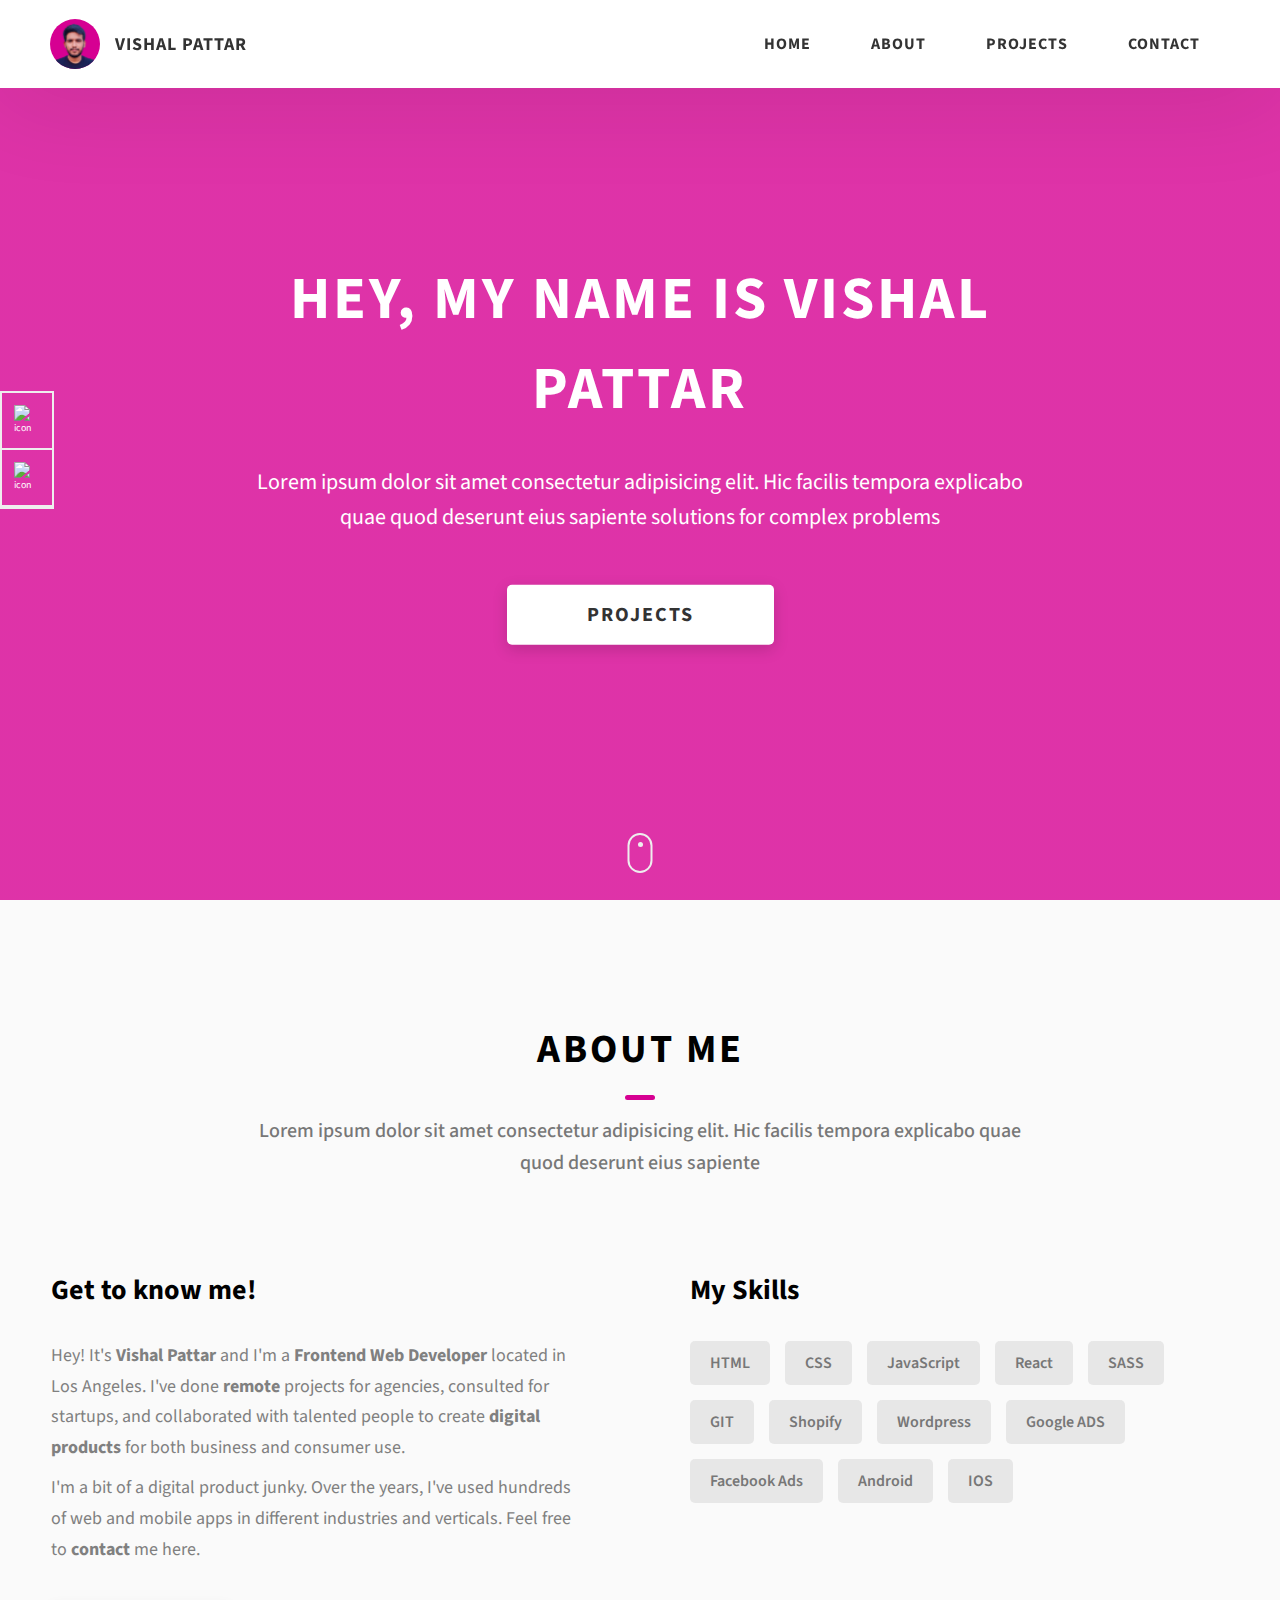
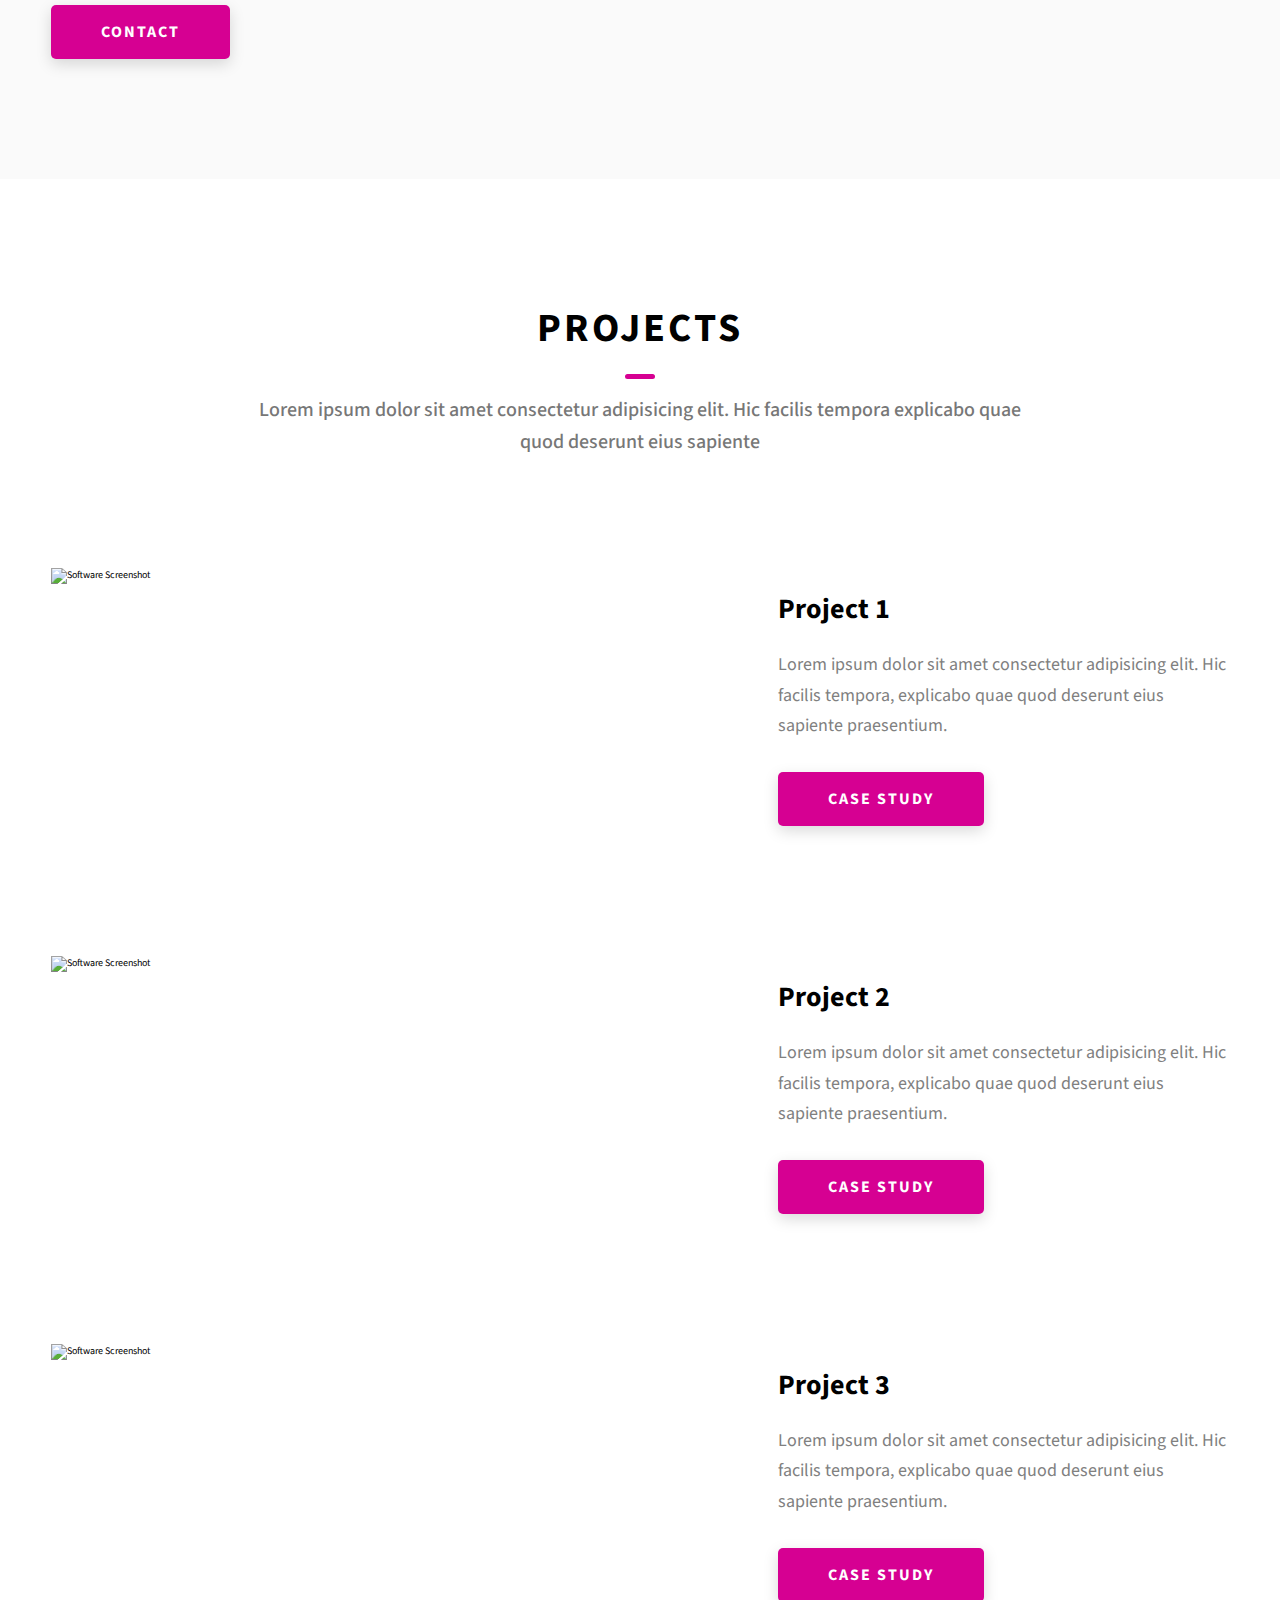
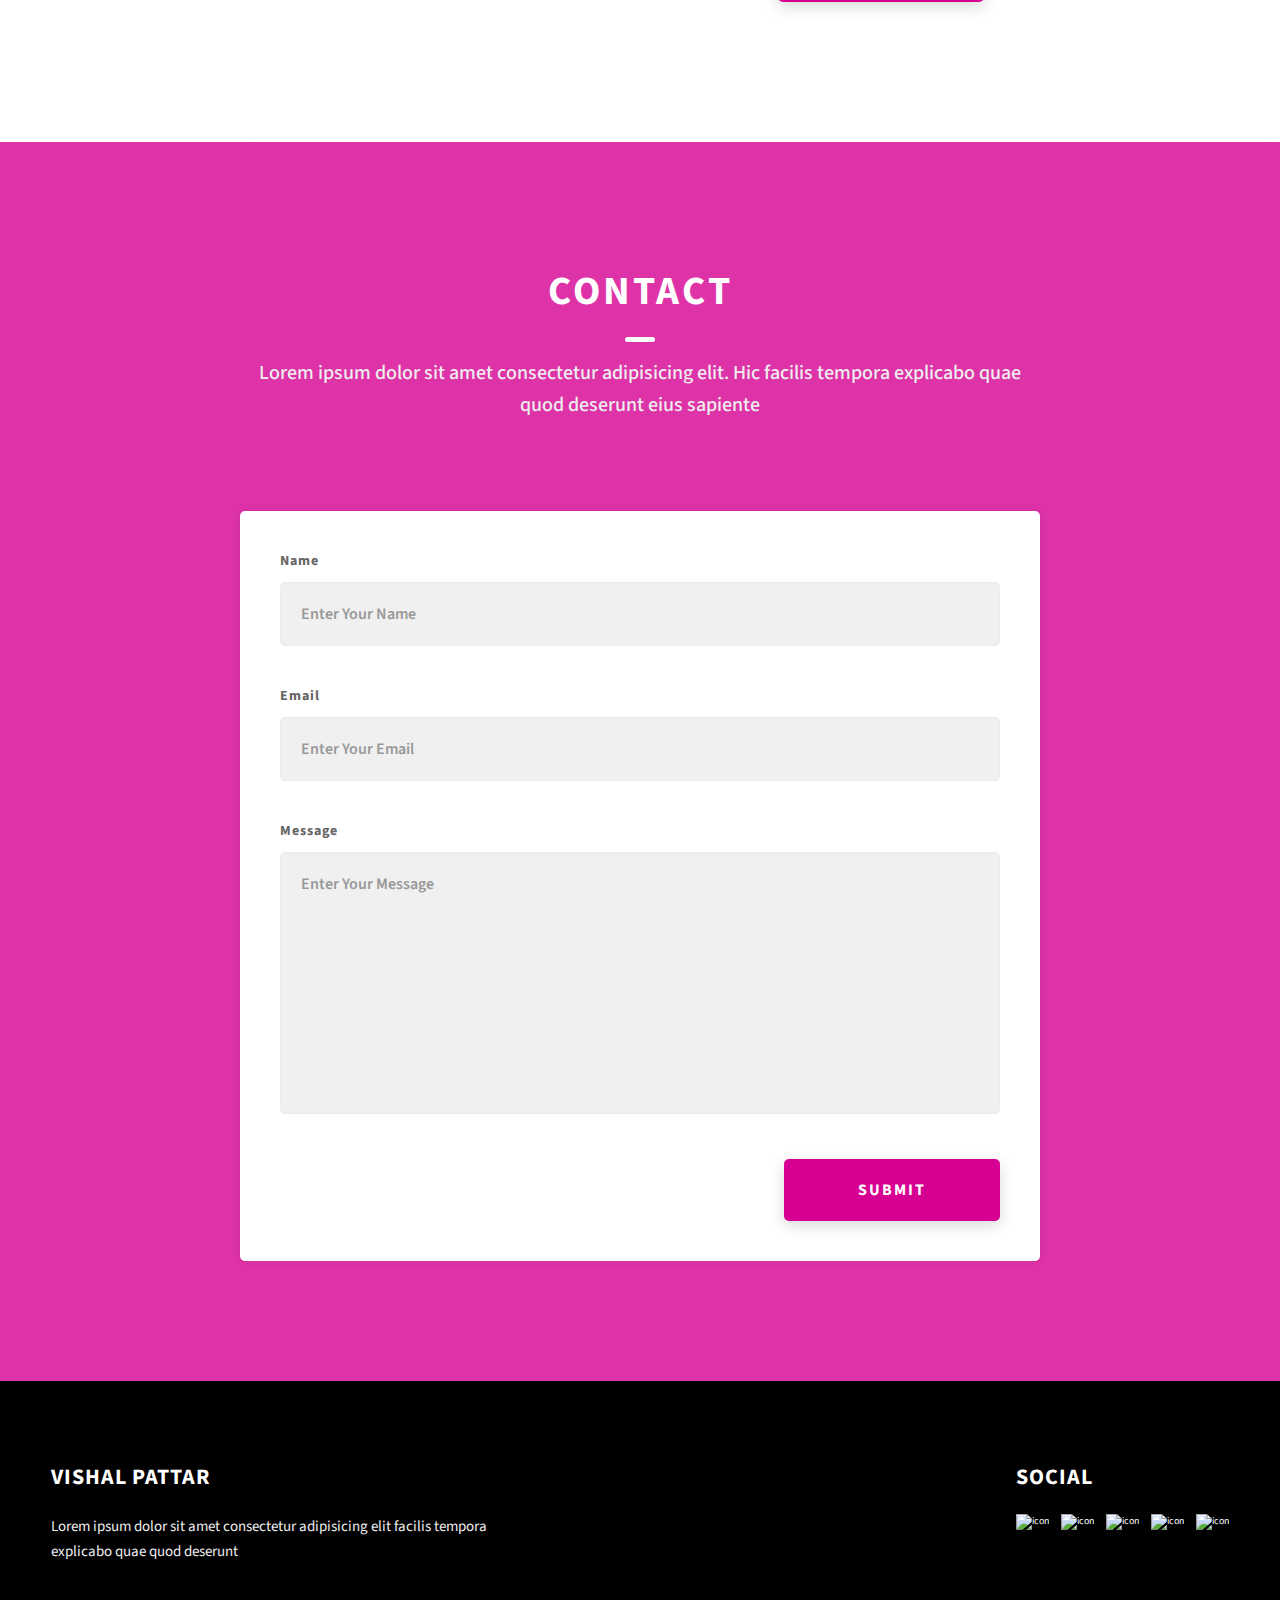
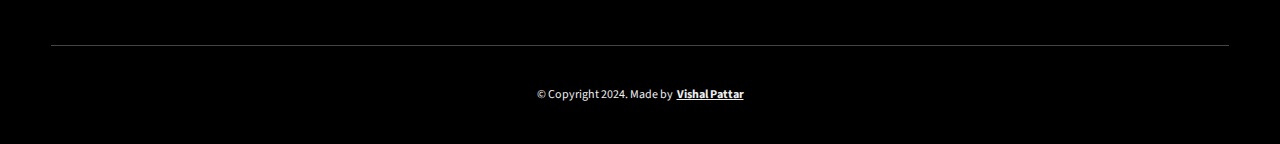
==== index.html @ f9fd7194 "Updated index.html" ====
<!DOCTYPE html>
<html lang="en">
  <head>
    <meta charset="UTF-8" />
    <meta name="viewport" content="width=device-width, initial-scale=1.0" />
    <meta http-equiv="X-UA-Compatible" content="ie=edge" />
    <title>Dopefolio</title>
    <meta name="description" content="Portfolio Template for Developer" />

    <link rel="stylesheet" href="css/style.css" />

    <link rel="preconnect" href="https://fonts.googleapis.com" />
    <link rel="preconnect" href="https://fonts.gstatic.com" crossorigin />
    <link
      href="https://fonts.googleapis.com/css2?family=Source+Sans+Pro:wght@400;600;700;900&display=swap"
      rel="stylesheet"
    />
  </head>
  <body>
    <header class="header">
      <div class="header__content">
        <div class="header__logo-container">
          <div class="header__logo-img-cont">
            <img
              src="./assets/png/vishal-pattar.png"
              alt="Vishal Pattar Logo Image"
              class="header__logo-img"
            />
          </div>
          <span class="header__logo-sub">Vishal Pattar</span>
        </div>
        <div class="header__main">
          <ul class="header__links">
            <li class="header__link-wrapper">
              <a href="./index.html" class="header__link"> Home </a>
            </li>
            <li class="header__link-wrapper">
              <a href="./index.html#about" class="header__link">About </a>
            </li>
            <li class="header__link-wrapper">
              <a href="./index.html#projects" class="header__link">
                Projects
              </a>
            </li>
            <li class="header__link-wrapper">
              <a href="./index.html#contact" class="header__link"> Contact </a>
            </li>
          </ul>
          <div class="header__main-ham-menu-cont">
            <img
              src="./assets/svg/ham-menu.svg"
              alt="hamburger menu"
              class="header__main-ham-menu"
            />
            <img
              src="./assets/svg/ham-menu-close.svg"
              alt="hamburger menu close"
              class="header__main-ham-menu-close d-none"
            />
          </div>
        </div>
      </div>
      <div class="header__sm-menu">
        <div class="header__sm-menu-content">
          <ul class="header__sm-menu-links">
            <li class="header__sm-menu-link">
              <a href="./index.html"> Home </a>
            </li>

            <li class="header__sm-menu-link">
              <a href="./index.html#about"> About </a>
            </li>

            <li class="header__sm-menu-link">
              <a href="./index.html#projects"> Projects </a>
            </li>

            <li class="header__sm-menu-link">
              <a href="./index.html#contact"> Contact </a>
            </li>
          </ul>
        </div>
      </div>
    </header>
    <section class="home-hero">
      <div class="home-hero__content">
        <h1 class="heading-primary">Hey, My name is Vishal Pattar</h1>
        <div class="home-hero__info">
          <p class="text-primary">
            Lorem ipsum dolor sit amet consectetur adipisicing elit. Hic facilis
            tempora explicabo quae quod deserunt eius sapiente solutions for
            complex problems
          </p>
        </div>
        <div class="home-hero__cta">
          <a href="./#projects" class="btn btn--bg">Projects</a>
        </div>
      </div>
      <div class="home-hero__socials">
        <div class="home-hero__social">
          <a href="https://www.linkedin.com/in/vishal-pattar-1403801a1/" class="home-hero__social-icon-link">
            <img
              src="./assets/png/linkedin-ico.png"
              alt="icon"
              class="home-hero__social-icon"
            />
          </a>
        </div>
        <div class="home-hero__social">
          <a href="https://github.com/Vishal-Pattar" class="home-hero__social-icon-link">
            <img
              src="./assets/png/github-ico.png"
              alt="icon"
              class="home-hero__social-icon"
            />
          </a>
        </div>
      </div>
      <div class="home-hero__mouse-scroll-cont">
        <div class="mouse"></div>
      </div>
    </section>
    <section id="about" class="about sec-pad">
      <div class="main-container">
        <h2 class="heading heading-sec heading-sec__mb-med">
          <span class="heading-sec__main">About Me</span>
          <span class="heading-sec__sub">
            Lorem ipsum dolor sit amet consectetur adipisicing elit. Hic facilis
            tempora explicabo quae quod deserunt eius sapiente
          </span>
        </h2>
        <div class="about__content">
          <div class="about__content-main">
            <h3 class="about__content-title">Get to know me!</h3>
            <div class="about__content-details">
              <p class="about__content-details-para">
                Hey! It's
                <strong>Vishal Pattar</strong>
                and I'm a <strong> Frontend Web Developer </strong> located in
                Los Angeles. I've done
                <strong> remote </strong>
                projects for agencies, consulted for startups, and collaborated
                with talented people to create
                <strong>digital products </strong>
                for both business and consumer use.
              </p>
              <p class="about__content-details-para">
                I'm a bit of a digital product junky. Over the years, I've used
                hundreds of web and mobile apps in different industries and
                verticals. Feel free to
                <strong>contact</strong> me here.
              </p>
            </div>
            <a href="./#contact" class="btn btn--med btn--theme dynamicBgClr"
              >Contact</a
            >
          </div>
          <div class="about__content-skills">
            <h3 class="about__content-title">My Skills</h3>
            <div class="skills">
              <div class="skills__skill">HTML</div>
              <div class="skills__skill">CSS</div>
              <div class="skills__skill">JavaScript</div>
              <div class="skills__skill">React</div>
              <div class="skills__skill">SASS</div>
              <div class="skills__skill">GIT</div>
              <div class="skills__skill">Shopify</div>
              <div class="skills__skill">Wordpress</div>
              <div class="skills__skill">Google ADS</div>
              <div class="skills__skill">Facebook Ads</div>
              <div class="skills__skill">Android</div>
              <div class="skills__skill">IOS</div>
            </div>
          </div>
        </div>
      </div>
    </section>
    <section id="projects" class="projects sec-pad">
      <div class="main-container">
        <h2 class="heading heading-sec heading-sec__mb-bg">
          <span class="heading-sec__main">Projects</span>
          <span class="heading-sec__sub">
            Lorem ipsum dolor sit amet consectetur adipisicing elit. Hic facilis
            tempora explicabo quae quod deserunt eius sapiente
          </span>
        </h2>

        <div class="projects__content">
          <div class="projects__row">
            <div class="projects__row-img-cont">
              <img
                src="./assets/jpeg/project-mockup-example.jpeg"
                alt="Software Screenshot"
                class="projects__row-img"
                loading="lazy"
              />
            </div>
            <div class="projects__row-content">
              <h3 class="projects__row-content-title">Project 1</h3>
              <p class="projects__row-content-desc">
                Lorem ipsum dolor sit amet consectetur adipisicing elit. Hic
                facilis tempora, explicabo quae quod deserunt eius sapiente
                praesentium.
              </p>
              <a
                href="./project-1.html"
                class="btn btn--med btn--theme dynamicBgClr"
                target="_blank"
                >Case Study</a
              >
            </div>
          </div>
          <div class="projects__row">
            <div class="projects__row-img-cont">
              <img
                src="./assets/jpeg/project-mockup-example.jpeg"
                alt="Software Screenshot"
                class="projects__row-img"
                loading="lazy"
              />
            </div>
            <div class="projects__row-content">
              <h3 class="projects__row-content-title">Project 2</h3>
              <p class="projects__row-content-desc">
                Lorem ipsum dolor sit amet consectetur adipisicing elit. Hic
                facilis tempora, explicabo quae quod deserunt eius sapiente
                praesentium.
              </p>
              <a
                href="./project-2.html"
                class="btn btn--med btn--theme dynamicBgClr"
                target="_blank"
                >Case Study</a
              >
            </div>
          </div>
          <div class="projects__row">
            <div class="projects__row-img-cont">
              <img
                src="./assets/jpeg/project-mockup-example.jpeg"
                alt="Software Screenshot"
                class="projects__row-img"
                loading="lazy"
              />
            </div>
            <div class="projects__row-content">
              <h3 class="projects__row-content-title">Project 3</h3>
              <p class="projects__row-content-desc">
                Lorem ipsum dolor sit amet consectetur adipisicing elit. Hic
                facilis tempora, explicabo quae quod deserunt eius sapiente
                praesentium.
              </p>
              <a
                href="./project-3.html"
                class="btn btn--med btn--theme dynamicBgClr"
                target="_blank"
                >Case Study</a
              >
            </div>
          </div>
        </div>
      </div>
    </section>
    <section id="contact" class="contact sec-pad dynamicBg">
      <div class="main-container">
        <h2 class="heading heading-sec heading-sec__mb-med">
          <span class="heading-sec__main heading-sec__main--lt">Contact</span>
          <span class="heading-sec__sub heading-sec__sub--lt">
            Lorem ipsum dolor sit amet consectetur adipisicing elit. Hic facilis
            tempora explicabo quae quod deserunt eius sapiente
          </span>
        </h2>
        <div class="contact__form-container">
          <form action="#" class="contact__form">
            <div class="contact__form-field">
              <label class="contact__form-label" for="name">Name</label>
              <input
                required
                placeholder="Enter Your Name"
                type="text"
                class="contact__form-input"
                name="name"
                id="name"
              />
            </div>
            <div class="contact__form-field">
              <label class="contact__form-label" for="email">Email</label>
              <input
                required
                placeholder="Enter Your Email"
                type="text"
                class="contact__form-input"
                name="email"
                id="email"
              />
            </div>
            <div class="contact__form-field">
              <label class="contact__form-label" for="message">Message</label>
              <textarea
                required
                cols="30"
                rows="10"
                class="contact__form-input"
                placeholder="Enter Your Message"
                name="message"
                id="message"
              ></textarea>
            </div>
            <button type="submit" class="btn btn--theme contact__btn">
              Submit
            </button>
          </form>
        </div>
      </div>
    </section>
    <footer class="main-footer">
      <div class="main-container">
        <div class="main-footer__upper">
          <div class="main-footer__row main-footer__row-1">
            <h2 class="heading heading-sm main-footer__heading-sm">
              <span>Social</span>
            </h2>
            <div class="main-footer__social-cont">
              <a target="_blank" rel="noreferrer" href="#">
                <img
                  class="main-footer__icon"
                  src="./assets/png/linkedin-ico.png"
                  alt="icon"
                />
              </a>
              <a target="_blank" rel="noreferrer" href="#">
                <img
                  class="main-footer__icon"
                  src="./assets/png/github-ico.png"
                  alt="icon"
                />
              </a>
              <a target="_blank" rel="noreferrer" href="#">
                <img
                  class="main-footer__icon"
                  src="./assets/png/twitter-ico.png"
                  alt="icon"
                />
              </a>
              <a target="_blank" rel="noreferrer" href="#">
                <img
                  class="main-footer__icon"
                  src="./assets/png/yt-ico.png"
                  alt="icon"
                />
              </a>
              <a target="_blank" rel="noreferrer" href="#">
                <img
                  class="main-footer__icon main-footer__icon--mr-none"
                  src="./assets/png/insta-ico.png"
                  alt="icon"
                />
              </a>
            </div>
          </div>
          <div class="main-footer__row main-footer__row-2">
            <h4 class="heading heading-sm text-lt">Vishal Pattar</h4>
            <p class="main-footer__short-desc">
              Lorem ipsum dolor sit amet consectetur adipisicing elit facilis
              tempora explicabo quae quod deserunt
            </p>
          </div>
        </div>

        <!-- If you give me some credit or shoutout here by linking to my website, then it will be a big thing for me and will help me a lot :) -->
        <div class="main-footer__lower">
          &copy; Copyright 2024. Made by
          <a href="#"
            >Vishal Pattar</a
          >
        </div>
      </div>
    </footer>

    <script src="./index.js"></script>
  </body>
</html>
---- css/style.css ----
/*
0 - 600px:      Phone
600 - 900px:    Tablet portrait
900 - 1200px:   Tablet landscape
[1200 - 1800] is where our normal styles apply
1800px + :      Big desktop
$breakpoint arguement choices:
- phone
- tab-port
- tab-land
- big-desktop

Inside media queries 1em is always 16px i.e 1em = 16px at every screen size only inside media queries
*/
*,
*::after,
*::before {
  margin: 0;
  padding: 0;
  box-sizing: inherit;
  font-family: inherit; }

html {
  font-size: 62.5%;
  scroll-behavior: smooth; }
  @media only screen and (max-width: 75em) {
    html {
      font-size: 59%; } }
  @media only screen and (max-width: 56.25em) {
    html {
      font-size: 56%; } }
  @media only screen and (min-width: 112.5em) {
    html {
      font-size: 65%; } }

body {
  box-sizing: border-box;
  position: relative;
  line-height: 1.5;
  font-family: sans-serif;
  overflow-x: hidden;
  overflow-y: scroll;
  font-family: 'Source Sans Pro', sans-serif; }

a {
  text-decoration: none;
  color: inherit; }

li {
  list-style: none; }

input:focus,
button:focus,
a:focus,
textarea:focus {
  outline: none; }

button {
  border: none;
  cursor: pointer; }

textarea {
  resize: none; }

.heading-primary {
  font-size: 6rem;
  text-transform: uppercase;
  letter-spacing: 3px;
  text-align: center; }
  @media only screen and (max-width: 37.5em) {
    .heading-primary {
      font-size: 4.5rem; } }

.heading-sec__mb-bg {
  margin-bottom: 11rem; }
  @media only screen and (max-width: 56.25em) {
    .heading-sec__mb-bg {
      margin-bottom: 8rem; } }

.heading-sec__mb-med {
  margin-bottom: 9rem; }
  @media only screen and (max-width: 56.25em) {
    .heading-sec__mb-med {
      margin-bottom: 8rem; } }

.heading-sec__main {
  display: block;
  font-size: 4rem;
  text-transform: uppercase;
  letter-spacing: 1px;
  letter-spacing: 3px;
  text-align: center;
  margin-bottom: 3.5rem;
  position: relative; }
  .heading-sec__main--lt {
    color: #fff; }
    .heading-sec__main--lt::after {
      content: '';
      background: #fff !important; }
  .heading-sec__main::after {
    content: '';
    position: absolute;
    top: calc(100% + 1.5rem);
    height: 5px;
    width: 3rem;
    background: #D60092;
    left: 50%;
    transform: translateX(-50%);
    border-radius: 5px; }
    @media only screen and (max-width: 37.5em) {
      .heading-sec__main::after {
        top: calc(100% + 1.2rem); } }

.heading-sec__sub {
  display: block;
  text-align: center;
  color: #777;
  font-size: 2rem;
  font-weight: 500;
  max-width: 80rem;
  margin: auto;
  line-height: 1.6; }
  @media only screen and (max-width: 37.5em) {
    .heading-sec__sub {
      font-size: 1.8rem; } }
  .heading-sec__sub--lt {
    color: #eee; }

.heading-sm {
  font-size: 2.2rem;
  text-transform: uppercase;
  letter-spacing: 1px; }

.main-container {
  max-width: 120rem;
  margin: auto;
  width: 92%; }

.btn {
  background: #fff;
  color: #333;
  text-transform: uppercase;
  letter-spacing: 2px;
  display: inline-block;
  font-weight: 700;
  border-radius: 5px;
  box-shadow: 0 5px 15px 0 rgba(0, 0, 0, 0.15);
  transition: transform .3s; }
  .btn:hover {
    transform: translateY(-3px); }
  .btn--bg {
    padding: 1.5rem 8rem;
    font-size: 2rem; }
  .btn--med {
    padding: 1.5rem 5rem;
    font-size: 1.6rem; }
  .btn--theme {
    background: #D60092;
    color: #fff; }
  .btn--theme-inv {
    color: #D60092;
    background: #fff;
    border: 2px solid #D60092;
    box-shadow: none;
    padding: calc(1.5rem - 2px) calc(5rem - 2px); }

.sec-pad {
  padding: 12rem 0; }
  @media only screen and (max-width: 56.25em) {
    .sec-pad {
      padding: 8rem 0; } }

.text-primary {
  color: #fff;
  font-size: 2.2rem;
  text-align: center;
  width: 100%;
  line-height: 1.6; }
  @media only screen and (max-width: 37.5em) {
    .text-primary {
      font-size: 2rem; } }

.d-none {
  display: none; }

.home-hero {
  color: #fff;
  background: linear-gradient(to right, #D60092cc, #D60092cc), url(../../assets/svg/common-bg.svg);
  background-position: center;
  height: 100vh;
  min-height: 80rem;
  max-height: 120rem;
  position: relative; }
  @media only screen and (max-width: 37.5em) {
    .home-hero {
      height: unset;
      min-height: unset; } }
  .home-hero__socials {
    position: absolute;
    top: 50%;
    border: 2px solid #eee;
    border-left: 2px solid #eee;
    transform: translateY(-50%); }
    @media only screen and (max-width: 56.25em) {
      .home-hero__socials {
        display: none; } }
  .home-hero__mouse-scroll-cont {
    position: absolute;
    bottom: 3%;
    left: 50%;
    transform: translateX(-50%); }
    @media only screen and (max-width: 37.5em) {
      .home-hero__mouse-scroll-cont {
        display: none; } }
  .home-hero__social {
    width: 5rem; }
  .home-hero__social-icon-link {
    width: 100%;
    display: block;
    padding: 1.2rem;
    border-bottom: 2px solid #eee;
    transition: background .3s; }
    .home-hero__social-icon-link:hover {
      background: rgba(255, 255, 255, 0.1); }
    .home-hero__social-icon-link--bd-none {
      border-bottom: 0; }
  .home-hero__social-icon {
    width: 100%; }
  .home-hero__content {
    position: absolute;
    top: 50%;
    left: 50%;
    transform: translate(-50%, -50%);
    max-width: 90rem;
    width: 92%; }
    @media only screen and (max-width: 37.5em) {
      .home-hero__content {
        padding: 19rem 0 13rem 0;
        margin: auto;
        position: static;
        transform: translate(0, 0); } }
  .home-hero__info {
    margin: 3rem auto 0 auto;
    max-width: 80rem; }
  .home-hero__cta {
    margin-top: 5rem;
    text-align: center; }

.about {
  background: #fafafa; }
  .about__content {
    display: grid;
    grid-template-columns: 1fr 1fr;
    grid-gap: 10rem; }
    @media only screen and (max-width: 56.25em) {
      .about__content {
        grid-template-columns: 1fr;
        grid-gap: 8rem; } }
    .about__content-title {
      font-weight: 700;
      font-size: 2.8rem;
      margin-bottom: 3rem; }
      @media only screen and (max-width: 37.5em) {
        .about__content-title {
          font-size: 2.4rem; } }
    .about__content-details-para {
      font-size: 1.8rem;
      color: grey;
      max-width: 60rem;
      line-height: 1.7;
      margin-bottom: 1rem; }
      .about__content-details-para--hl {
        font-weight: 700;
        margin: 0 3px; }
      .about__content-details-para:last-child {
        margin-bottom: 4rem; }

.projects__row {
  display: grid;
  grid-template-columns: 1.5fr 1fr;
  grid-gap: 5rem;
  margin-bottom: 11rem; }
  @media only screen and (max-width: 56.25em) {
    .projects__row {
      grid-template-columns: 1fr;
      grid-gap: 2rem;
      margin-bottom: 8rem; } }
  @media only screen and (max-width: 56.25em) {
    .projects__row {
      text-align: center; } }
  .projects__row:last-child {
    margin-bottom: 0; }
  .projects__row-img-cont {
    overflow: hidden; }
  .projects__row-img {
    width: 100%;
    display: block;
    object-fit: cover; }
  .projects__row-content {
    padding: 2rem 0;
    display: flex;
    justify-content: center;
    flex-direction: column;
    align-items: flex-start; }
    @media only screen and (max-width: 56.25em) {
      .projects__row-content {
        align-items: center; } }
    .projects__row-content-title {
      font-weight: 700;
      font-size: 2.8rem;
      margin-bottom: 2rem; }
      @media only screen and (max-width: 37.5em) {
        .projects__row-content-title {
          font-size: 2.4rem; } }
    .projects__row-content-desc {
      font-size: 1.8rem;
      color: grey;
      max-width: 60rem;
      line-height: 1.7;
      margin-bottom: 3rem; }
      @media only screen and (max-width: 37.5em) {
        .projects__row-content-desc {
          font-size: 1.7rem; } }

.contact {
  background: linear-gradient(to right, #D60092cc, #D60092cc), url(../../assets/svg/common-bg.svg);
  background-size: cover;
  background-position: center; }
  .contact__form-container {
    box-shadow: 0 0 10px rgba(0, 0, 0, 0.1);
    background: white;
    padding: 4rem;
    margin-top: 6rem;
    max-width: 80rem;
    text-align: right;
    width: 95%;
    border-radius: 5px;
    margin: 5rem auto 0 auto; }
    @media only screen and (max-width: 37.5em) {
      .contact__form-container {
        padding: 3rem; } }
  .contact__form-field {
    margin-bottom: 4rem; }
    @media only screen and (max-width: 37.5em) {
      .contact__form-field {
        margin-bottom: 3rem; } }
  .contact__form-label {
    color: #666;
    font-size: 1.4rem;
    letter-spacing: 1px;
    font-weight: 700;
    margin-bottom: 1rem;
    display: block;
    text-align: left; }
  .contact__form-input {
    color: #333;
    padding: 2rem;
    width: 100%;
    border: 1px solid #ebebeb;
    font-size: 1.6rem;
    letter-spacing: 0px;
    background: #f0f0f0;
    border-radius: 5px;
    font-weight: 600;
    /* Code for Modern Browsers */
    /* Code for WebKit, Blink, Edge */
    /* Code for Internet Explorer 10-11 */
    /* Code for Microsoft Edge */
    /* Code for Mozilla Firefox 4 to 18 */
    /* Code for Mozilla Firefox 19+ */ }
    .contact__form-input::placeholder {
      color: #999;
      font-weight: 600;
      font-size: 1.6rem; }
    .contact__form-input::-webkit-input-placeholder {
      color: #999;
      font-weight: 600;
      font-size: 1.6rem; }
    .contact__form-input:-ms-input-placeholder {
      color: #999;
      font-weight: 600;
      font-size: 1.6rem; }
    .contact__form-input::-ms-input-placeholder {
      color: #999;
      font-weight: 600;
      font-size: 1.6rem; }
    .contact__form-input:-moz-placeholder {
      opacity: 1;
      color: #999;
      font-weight: 600;
      font-size: 1.6rem; }
    .contact__form-input::-moz-placeholder {
      opacity: 1;
      color: #999;
      font-weight: 600;
      font-size: 1.6rem; }
  .contact__btn {
    width: 30%;
    padding: 2rem 4rem;
    font-size: 1.6rem; }
    @media only screen and (max-width: 37.5em) {
      .contact__btn {
        width: 100%; } }

.project-cs-hero {
  color: #fff;
  background: linear-gradient(to right, #D60092cc, #D60092cc), url(../../assets/svg/common-bg.svg);
  background-size: cover;
  background-position: center;
  position: relative; }
  @media only screen and (max-width: 37.5em) {
    .project-cs-hero {
      height: unset;
      min-height: unset; } }
  .project-cs-hero__content {
    padding: 25rem 0 17rem 0;
    max-width: 90rem;
    width: 92%;
    margin: auto; }
    @media only screen and (max-width: 37.5em) {
      .project-cs-hero__content {
        padding: 19rem 0 13rem 0;
        margin: auto;
        position: static;
        transform: translate(0, 0); } }
  .project-cs-hero__info {
    margin: 3rem auto 0 auto;
    max-width: 80rem; }
  .project-cs-hero__cta {
    margin-top: 5rem;
    text-align: center; }

.project-details__content {
  padding: 8rem 0;
  max-width: 90rem;
  margin: auto; }
  .project-details__content-title {
    font-weight: 700;
    font-size: 2.8rem;
    margin-bottom: 3rem; }
    @media only screen and (max-width: 37.5em) {
      .project-details__content-title {
        font-size: 2.4rem; } }

.project-details__showcase-img-cont {
  width: 100%;
  margin-bottom: 6rem; }

.project-details__showcase-img {
  width: 100%; }

.project-details__content-main {
  width: 100%;
  max-width: 70rem;
  margin: auto; }

.project-details__desc {
  margin: 0 0 7rem 0; }
  .project-details__desc-para {
    font-size: 1.8rem;
    line-height: 1.7;
    color: grey;
    margin-bottom: 2rem; }

.project-details__tools-used {
  margin: 0 0 7rem 0; }
  .project-details__tools-used-list {
    display: flex;
    flex-wrap: wrap; }
  .project-details__tools-used-item {
    padding: 1rem 2rem;
    margin-bottom: 1.5rem;
    margin-right: 1.5rem;
    font-size: 1.6rem;
    background: rgba(153, 153, 153, 0.2);
    border-radius: 5px;
    font-weight: 600;
    color: #777; }

.project-details__links {
  margin: 0 0; }
  .project-details__links-btn {
    margin-right: 2rem; }
    @media only screen and (max-width: 37.5em) {
      .project-details__links-btn {
        margin-right: 0;
        width: 70%;
        margin-bottom: 2rem;
        text-align: center; } }
    .project-details__links-btn:last-child {
      margin: 0; }
      @media only screen and (max-width: 37.5em) {
        .project-details__links-btn:last-child {
          margin: 0; } }

.header {
  position: fixed;
  width: 100%;
  z-index: 1000;
  background: #000;
  background: #fff;
  box-shadow: 0 10px 100px rgba(0, 0, 0, 0.1); }
  .header__content {
    display: flex;
    align-items: center;
    justify-content: space-between;
    padding: 1rem 5rem; }
    @media only screen and (max-width: 56.25em) {
      .header__content {
        padding: 0 2rem; } }
  .header__logo-container {
    display: flex;
    align-items: center;
    cursor: pointer;
    color: #333;
    transition: color .3s; }
    .header__logo-container:hover {
      color: #D60092; }
  .header__logo-img-cont {
    width: 5rem;
    height: 5rem;
    border-radius: 50px;
    overflow: hidden;
    margin-right: 1.5rem;
    background: #D60092; }
    @media only screen and (max-width: 56.25em) {
      .header__logo-img-cont {
        width: 4.5rem;
        height: 4.5rem;
        margin-right: 1.2rem; } }
  .header__logo-img {
    width: 100%;
    height: 100%;
    object-fit: cover;
    object-position: center;
    display: block; }
  .header__logo-sub {
    font-size: 1.8rem;
    text-transform: uppercase;
    font-weight: 700;
    letter-spacing: 1px; }
  .header__links {
    display: flex; }
    @media only screen and (max-width: 37.5em) {
      .header__links {
        display: none; } }
  .header__link {
    padding: 2.2rem 3rem;
    display: inline-block;
    font-size: 1.6rem;
    color: #333;
    text-transform: uppercase;
    letter-spacing: 1px;
    font-weight: 700;
    transition: color .3s; }
    .header__link:hover {
      color: #D60092; }
    @media only screen and (max-width: 56.25em) {
      .header__link {
        padding: 3rem 1.8rem;
        font-size: 1.5rem; } }
  .header__main-ham-menu-cont {
    display: none;
    width: 3rem;
    padding: 2.2rem 0; }
    @media only screen and (max-width: 37.5em) {
      .header__main-ham-menu-cont {
        display: block; } }
  .header__main-ham-menu {
    width: 100%; }
  .header__main-ham-menu-close {
    width: 100%; }
  .header__sm-menu {
    background: #fff;
    position: absolute;
    width: 100%;
    top: 100%;
    visibility: hidden;
    opacity: 0;
    transition: all .3s;
    box-shadow: 0px 5px 5px 0px rgba(0, 0, 0, 0.1);
    -webkit-box-shadow: 0px 5px 5px 0px rgba(0, 0, 0, 0.1);
    -moz-box-shadow: 0px 5px 5px 0px rgba(0, 0, 0, 0.1); }
    .header__sm-menu--active {
      visibility: hidden;
      opacity: 0; }
      @media only screen and (max-width: 37.5em) {
        .header__sm-menu--active {
          visibility: visible;
          opacity: 1; } }
  .header__sm-menu-link a {
    display: block;
    text-decoration: none;
    padding: 2.5rem 3rem;
    font-size: 1.6rem;
    color: #333;
    text-align: right;
    border-bottom: 1px solid #eee;
    font-weight: 700;
    text-transform: uppercase;
    letter-spacing: 2px;
    transition: color .3s; }
    .header__sm-menu-link a:hover {
      color: #D60092; }
  .header__sm-menu-link:first-child a {
    border-top: 1px solid #eee; }
  .header__sm-menu-link-last {
    border-bottom: 0; }

.main-footer {
  background: #000;
  color: #fff; }
  .main-footer__upper {
    display: flex;
    justify-content: space-between;
    padding: 8rem 0; }
    @media only screen and (max-width: 56.25em) {
      .main-footer__upper {
        padding: 6rem 0; } }
    @media only screen and (max-width: 37.5em) {
      .main-footer__upper {
        display: block; } }
  .main-footer__row-1 {
    order: 2; }
    @media only screen and (max-width: 56.25em) {
      .main-footer__row-1 {
        margin-bottom: 5rem; } }
  .main-footer__row-2 {
    width: 40%;
    order: 1;
    max-width: 50rem; }
    @media only screen and (max-width: 56.25em) {
      .main-footer__row-2 {
        width: 100%; } }
  .main-footer__short-desc {
    margin-top: 2rem;
    color: #eee;
    font-size: 1.5rem;
    line-height: 1.7; }
  .main-footer__social-cont {
    margin-top: 2rem; }
  .main-footer__icon {
    margin-right: 1rem;
    width: 2.5rem; }
    .main-footer__icon--mr-none {
      margin-right: 0; }
  .main-footer__lower {
    padding: 4rem 0;
    border-top: 1px solid #444;
    color: #eee;
    font-size: 1.2rem;
    text-align: left;
    text-align: center; }
    .main-footer__lower a {
      text-decoration: underline;
      font-weight: bold;
      margin-left: 2px; }
    @media only screen and (max-width: 56.25em) {
      .main-footer__lower {
        padding: 3.5rem 0; } }

.skills {
  display: flex;
  flex-wrap: wrap; }
  .skills__skill {
    padding: 1rem 2rem;
    margin-bottom: 1.5rem;
    margin-right: 1.5rem;
    font-size: 1.6rem;
    background: rgba(153, 153, 153, 0.2);
    border-radius: 5px;
    font-weight: 600;
    color: #777; }

.mouse {
  width: 25px;
  height: 40px;
  border: 2px solid #eee;
  border-radius: 60px;
  position: relative;
  overflow: hidden; }
  .mouse::before {
    content: '';
    width: 5px;
    height: 5px;
    position: absolute;
    top: 7px;
    left: 50%;
    transform: translateX(-50%);
    background-color: #eee;
    border-radius: 50%;
    opacity: 1;
    animation: wheel 1.3s infinite;
    -webkit-animation: wheel 1.3s infinite; }

@keyframes wheel {
  to {
    opacity: 0;
    top: 27px; } }

@-webkit-keyframes wheel {
  to {
    opacity: 0;
    top: 27px; } }
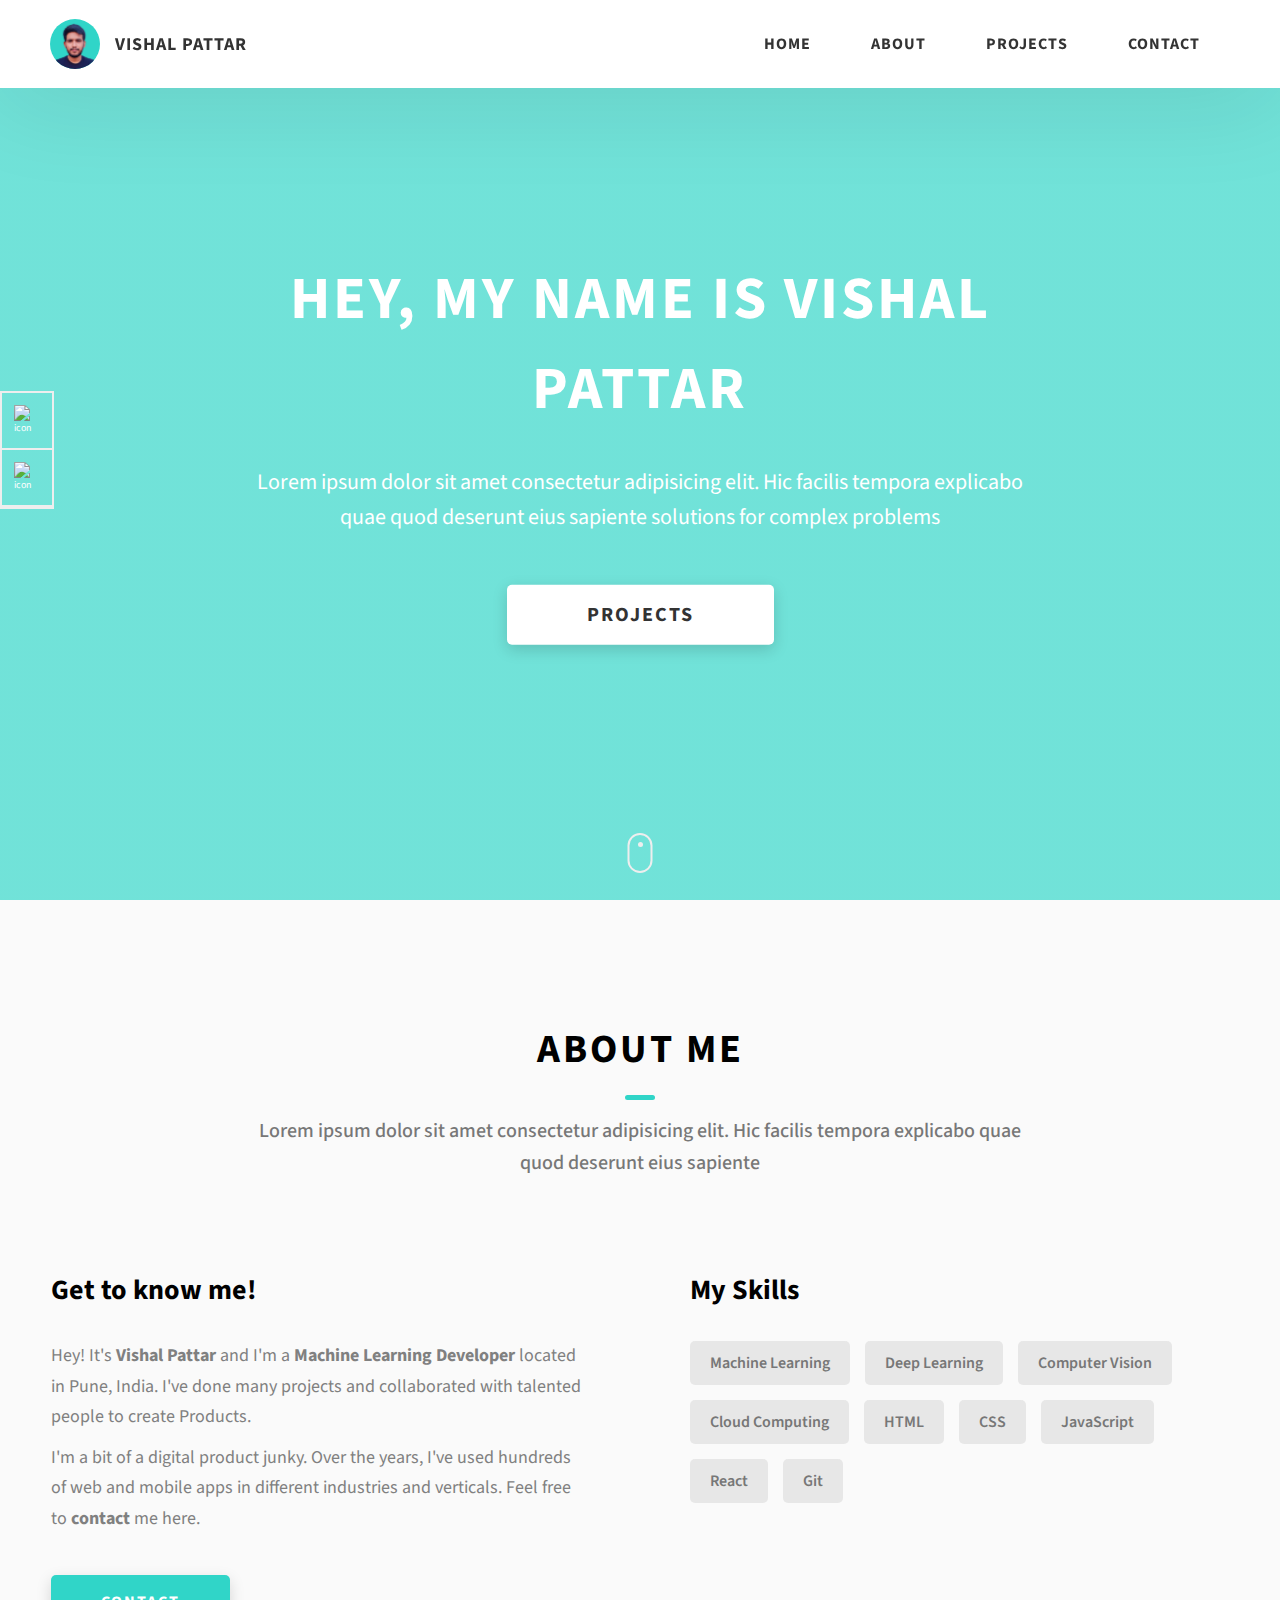
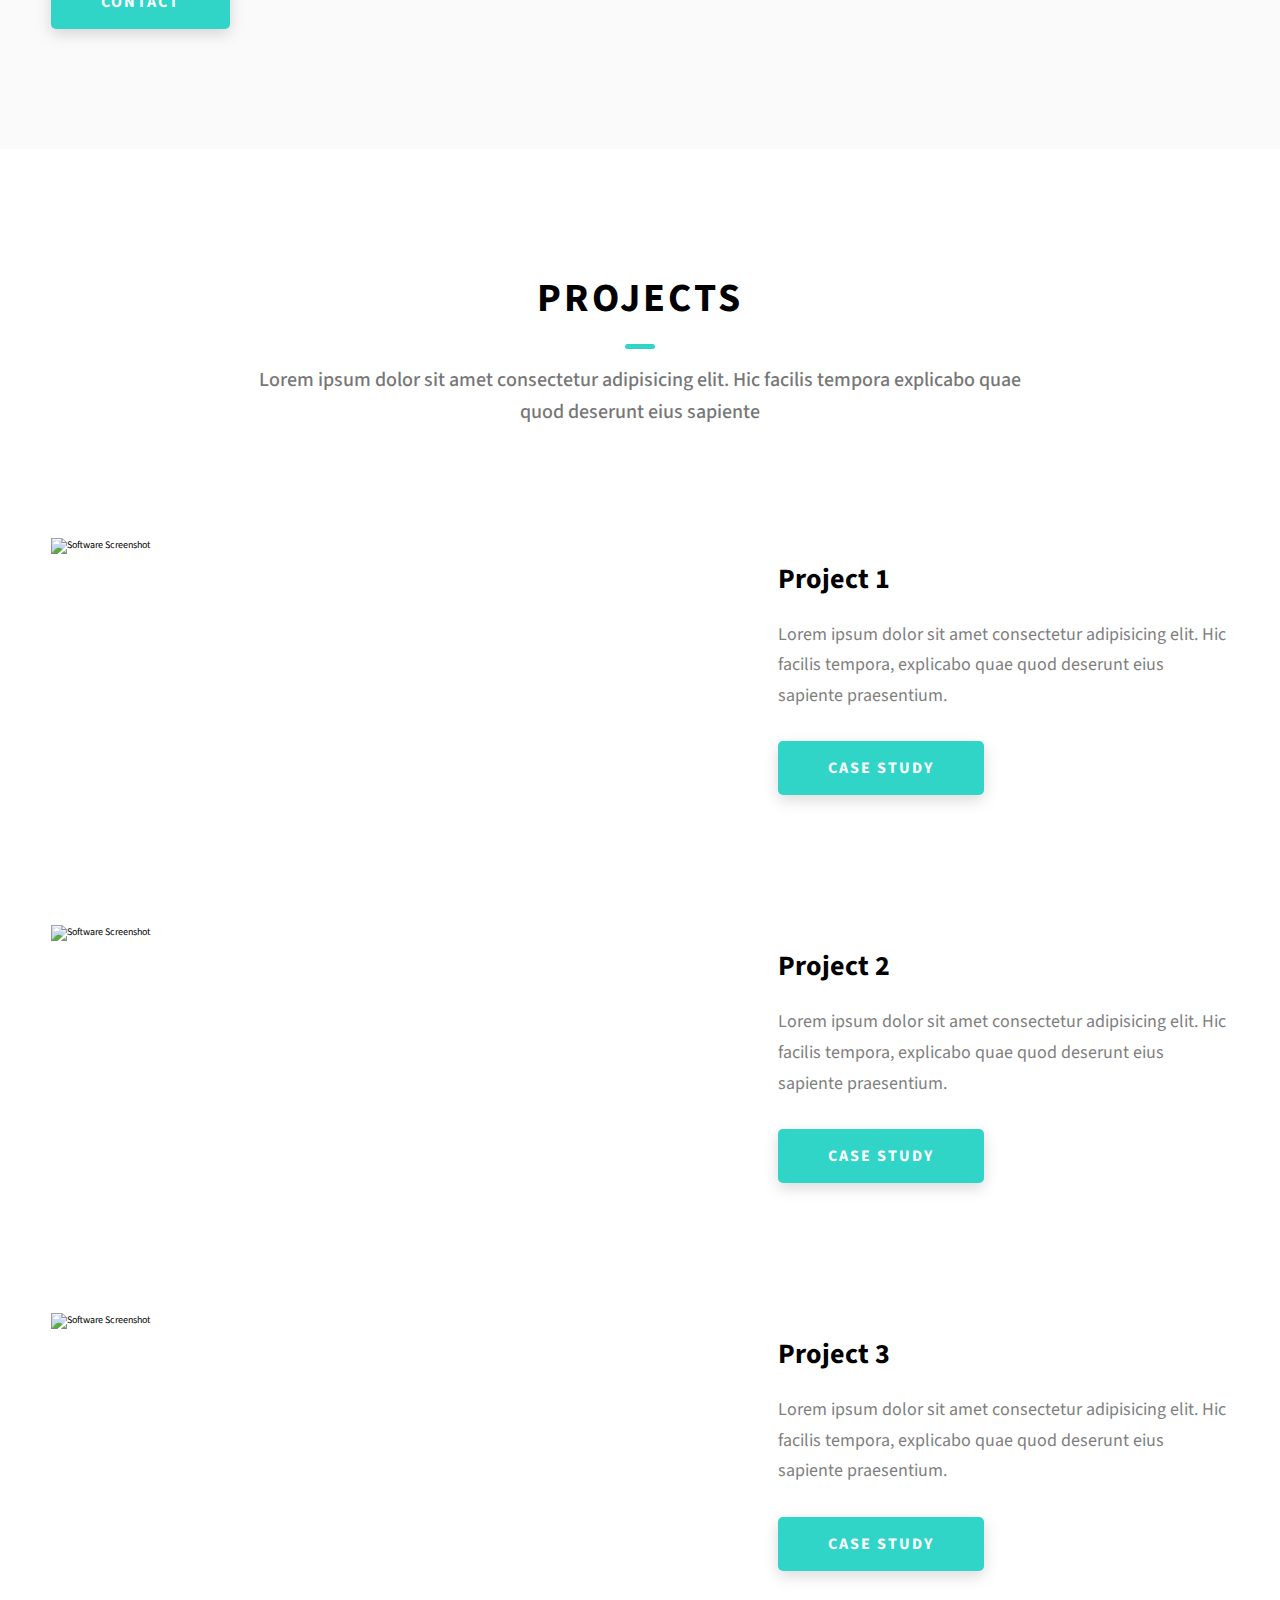
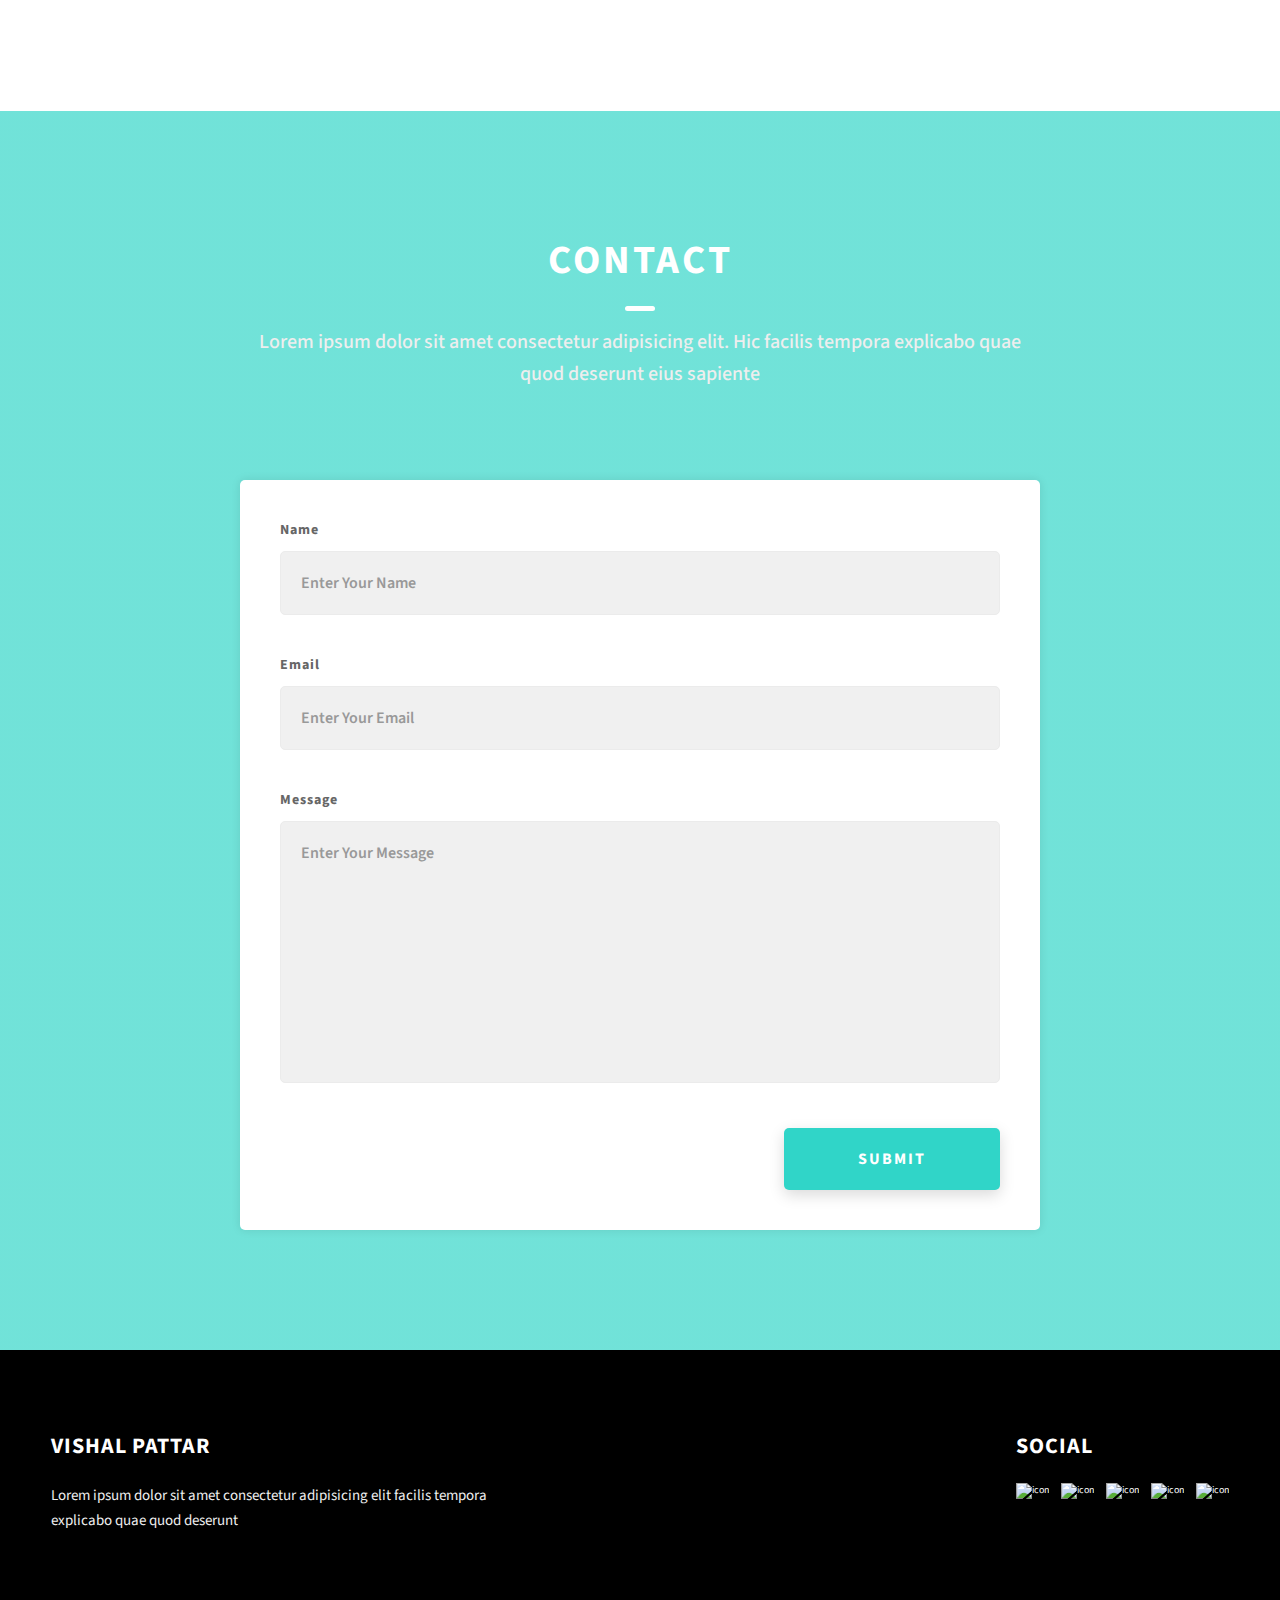
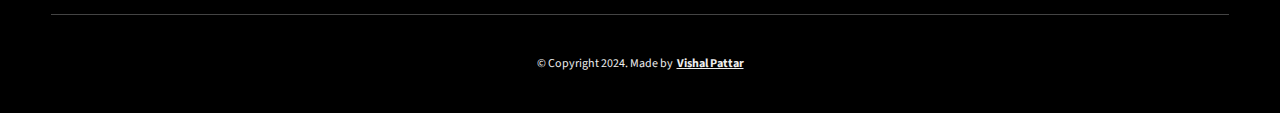
==== commit ea3ecd4b: "update index.html" ====
--- a/index.html
+++ b/index.html
@@ -4,7 +4,7 @@
     <meta charset="UTF-8" />
     <meta name="viewport" content="width=device-width, initial-scale=1.0" />
     <meta http-equiv="X-UA-Compatible" content="ie=edge" />
-    <title>Dopefolio</title>
+    <title>Portfolio | Vishal Pattar</title>
     <meta name="description" content="Portfolio Template for Developer" />
 
     <link rel="stylesheet" href="css/style.css" />
@@ -136,13 +136,9 @@
               <p class="about__content-details-para">
                 Hey! It's
                 <strong>Vishal Pattar</strong>
-                and I'm a <strong> Frontend Web Developer </strong> located in
-                Los Angeles. I've done
-                <strong> remote </strong>
-                projects for agencies, consulted for startups, and collaborated
-                with talented people to create
-                <strong>digital products </strong>
-                for both business and consumer use.
+                and I'm a <strong> Machine Learning Developer </strong> located in
+                Pune, India. I've done many projects and collaborated
+                with talented people to create Products.
               </p>
               <p class="about__content-details-para">
                 I'm a bit of a digital product junky. Over the years, I've used
@@ -158,18 +154,15 @@
           <div class="about__content-skills">
             <h3 class="about__content-title">My Skills</h3>
             <div class="skills">
+              <div class="skills__skill">Machine Learning</div>
+              <div class="skills__skill">Deep Learning</div>
+              <div class="skills__skill">Computer Vision</div>
+              <div class="skills__skill">Cloud Computing</div>
               <div class="skills__skill">HTML</div>
               <div class="skills__skill">CSS</div>
               <div class="skills__skill">JavaScript</div>
               <div class="skills__skill">React</div>
-              <div class="skills__skill">SASS</div>
-              <div class="skills__skill">GIT</div>
-              <div class="skills__skill">Shopify</div>
-              <div class="skills__skill">Wordpress</div>
-              <div class="skills__skill">Google ADS</div>
-              <div class="skills__skill">Facebook Ads</div>
-              <div class="skills__skill">Android</div>
-              <div class="skills__skill">IOS</div>
+              <div class="skills__skill">Git</div>
             </div>
           </div>
         </div>
--- a/css/style.css
+++ b/css/style.css
@@ -12,6 +12,17 @@
 
 Inside media queries 1em is always 16px i.e 1em = 16px at every screen size only inside media queries
 */
+
+/* :root {
+  --primary: #FFEA00;
+  --primary-variant: #FFEA00cc;
+} */
+
+:root {
+  --primary: #30D5C8;
+  --primary-variant: #30d5c7af;
+}
+
 *,
 *::after,
 *::before {
@@ -103,7 +114,7 @@
     top: calc(100% + 1.5rem);
     height: 5px;
     width: 3rem;
-    background: #D60092;
+    background: var(--primary);
     left: 50%;
     transform: translateX(-50%);
     border-radius: 5px; }
@@ -155,12 +166,12 @@
     padding: 1.5rem 5rem;
     font-size: 1.6rem; }
   .btn--theme {
-    background: #D60092;
+    background: var(--primary);
     color: #fff; }
   .btn--theme-inv {
-    color: #D60092;
+    color: var(--primary);
     background: #fff;
-    border: 2px solid #D60092;
+    border: 2px solid var(--primary);
     box-shadow: none;
     padding: calc(1.5rem - 2px) calc(5rem - 2px); }
 
@@ -185,7 +196,7 @@
 
 .home-hero {
   color: #fff;
-  background: linear-gradient(to right, #D60092cc, #D60092cc), url(../../assets/svg/common-bg.svg);
+  background: linear-gradient(to right, var(--primary-variant), var(--primary-variant)), url(../../assets/svg/common-bg.svg);
   background-position: center;
   height: 100vh;
   min-height: 80rem;
@@ -323,7 +334,7 @@
           font-size: 1.7rem; } }
 
 .contact {
-  background: linear-gradient(to right, #D60092cc, #D60092cc), url(../../assets/svg/common-bg.svg);
+  background: linear-gradient(to right, var(--primary-variant), var(--primary-variant)), url(../../assets/svg/common-bg.svg);
   background-size: cover;
   background-position: center; }
   .contact__form-container {
@@ -404,7 +415,7 @@
 
 .project-cs-hero {
   color: #fff;
-  background: linear-gradient(to right, #D60092cc, #D60092cc), url(../../assets/svg/common-bg.svg);
+  background: linear-gradient(to right, var(--primary-variant), var(--primary-variant)), url(../../assets/svg/common-bg.svg);
   background-size: cover;
   background-position: center;
   position: relative; }
@@ -515,14 +526,14 @@
     color: #333;
     transition: color .3s; }
     .header__logo-container:hover {
-      color: #D60092; }
+      color: var(--primary); }
   .header__logo-img-cont {
     width: 5rem;
     height: 5rem;
     border-radius: 50px;
     overflow: hidden;
     margin-right: 1.5rem;
-    background: #D60092; }
+    background: var(--primary); }
     @media only screen and (max-width: 56.25em) {
       .header__logo-img-cont {
         width: 4.5rem;
@@ -554,7 +565,7 @@
     font-weight: 700;
     transition: color .3s; }
     .header__link:hover {
-      color: #D60092; }
+      color: var(--primary); }
     @media only screen and (max-width: 56.25em) {
       .header__link {
         padding: 3rem 1.8rem;
@@ -601,7 +612,7 @@
     letter-spacing: 2px;
     transition: color .3s; }
     .header__sm-menu-link a:hover {
-      color: #D60092; }
+      color: var(--primary); }
   .header__sm-menu-link:first-child a {
     border-top: 1px solid #eee; }
   .header__sm-menu-link-last {
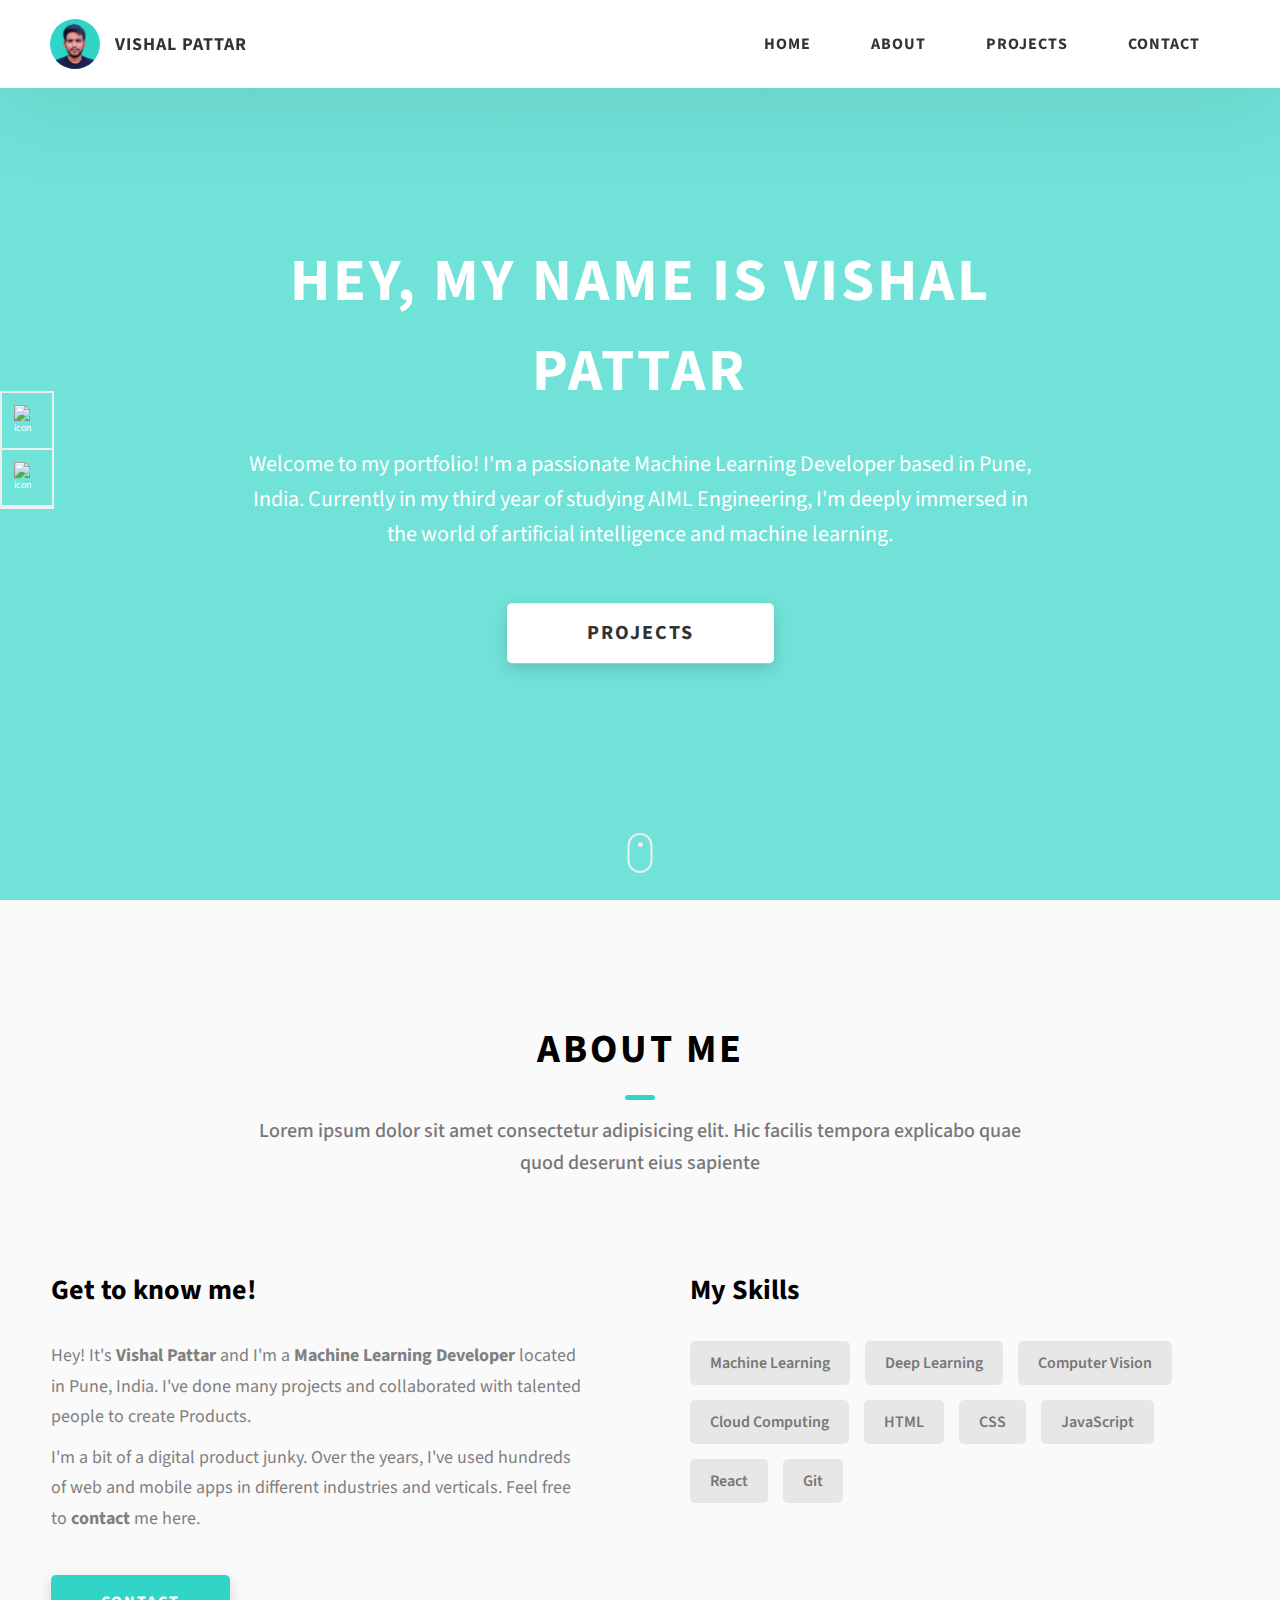
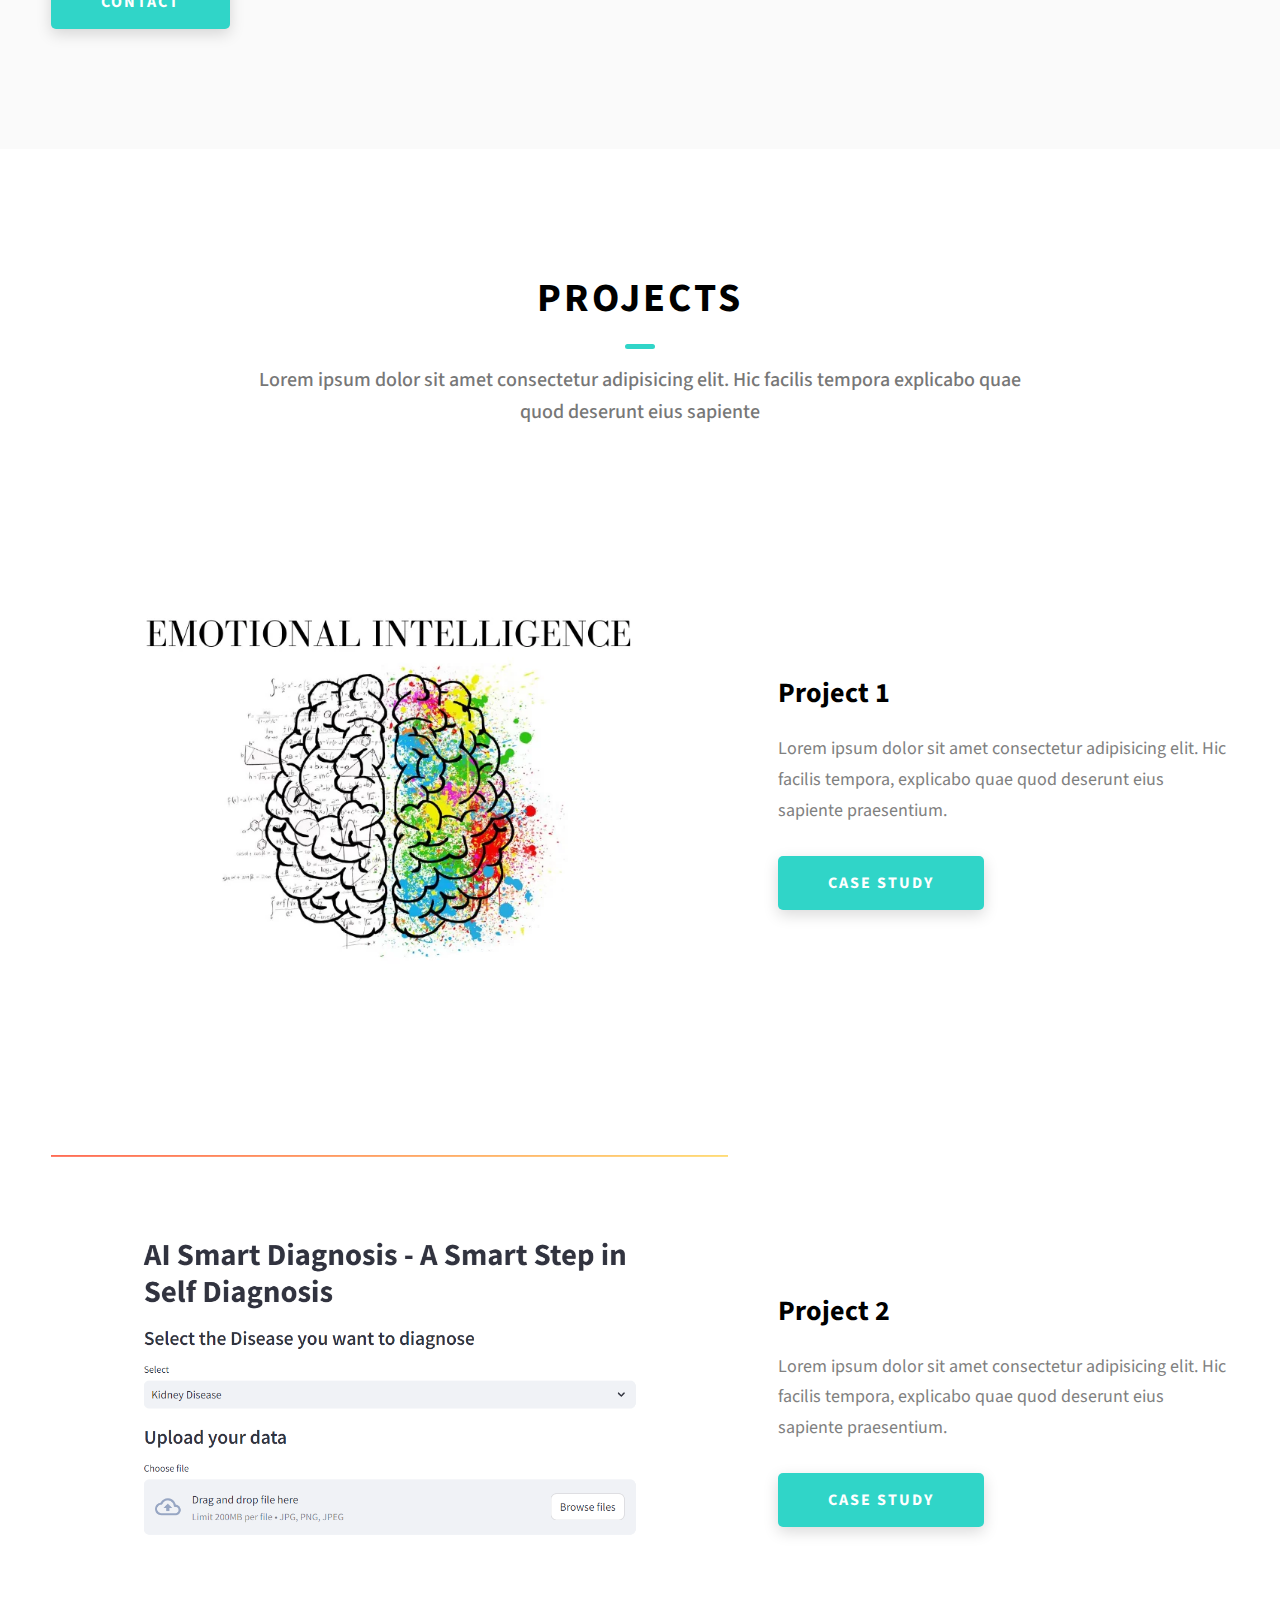
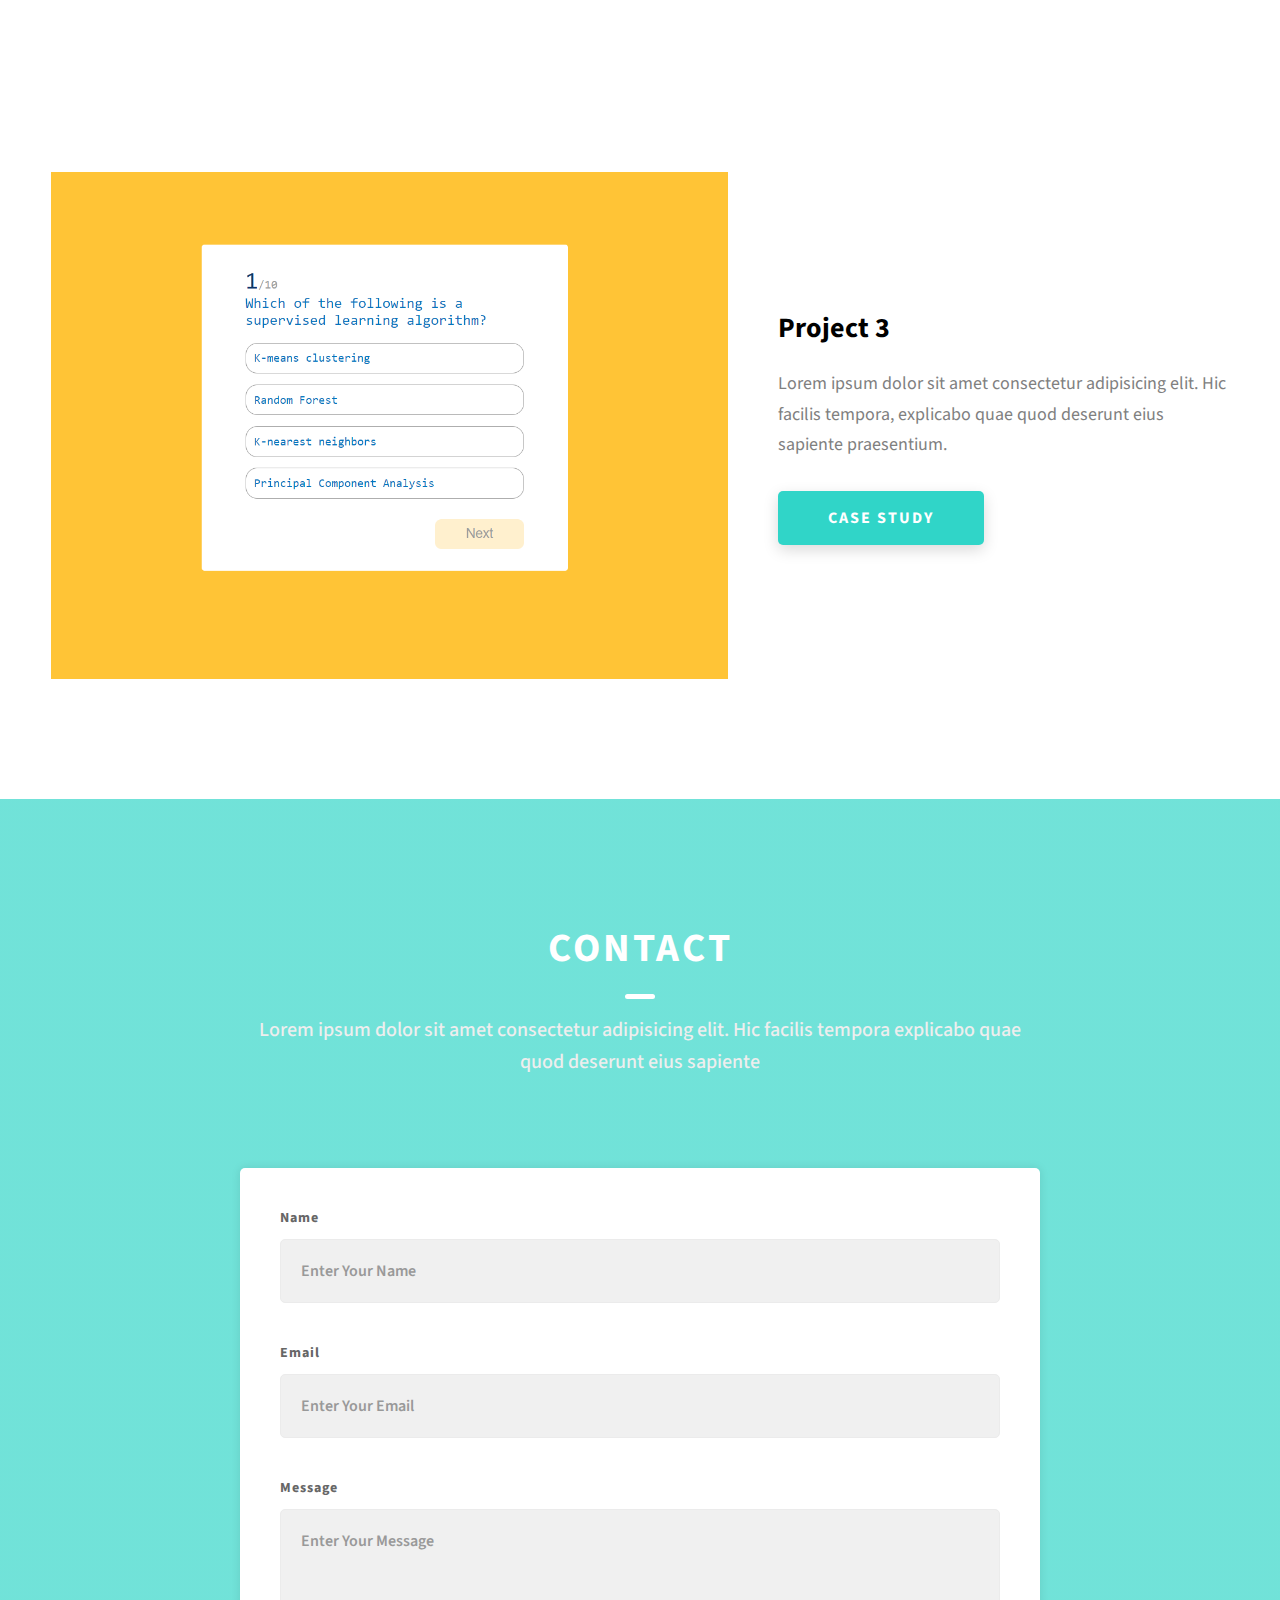
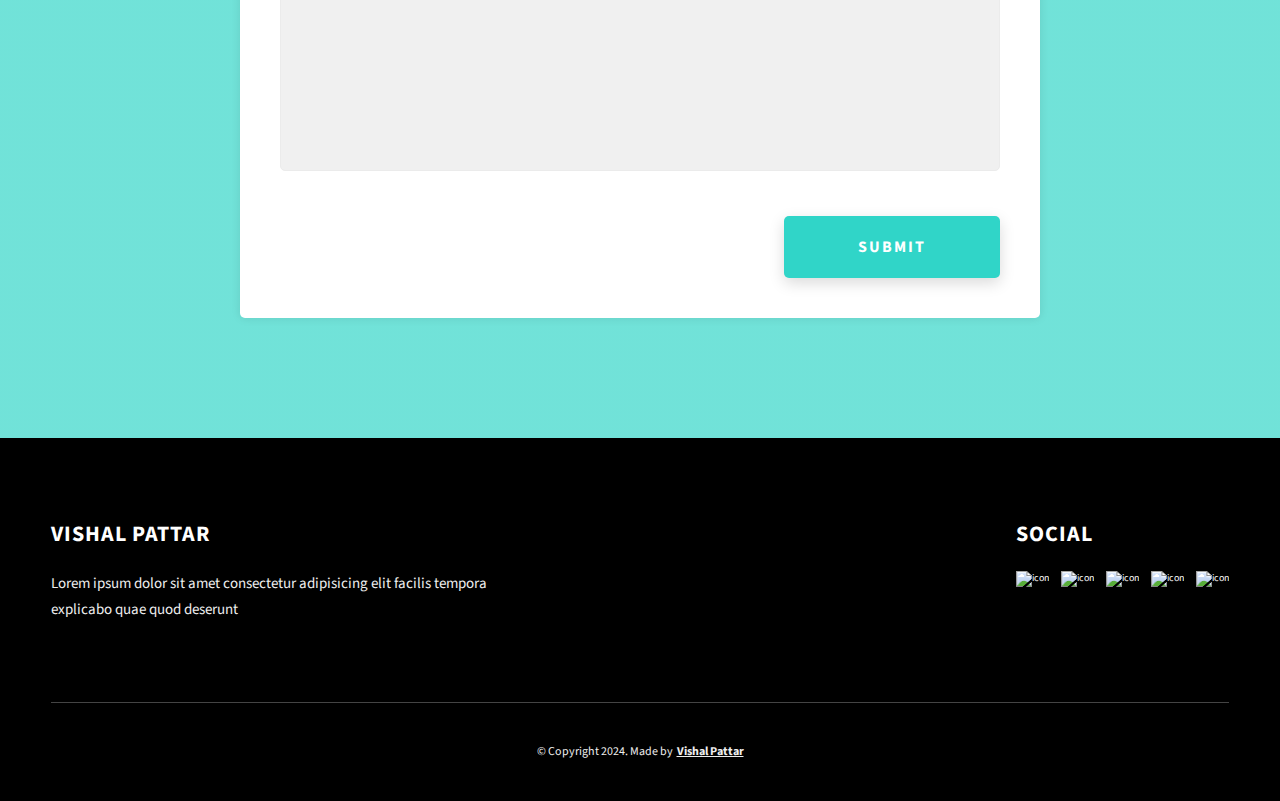
==== commit 312a6488: "updated bg color" ====
--- a/index.html
+++ b/index.html
@@ -1,375 +1,283 @@
 <!DOCTYPE html>
 <html lang="en">
-  <head>
-    <meta charset="UTF-8" />
-    <meta name="viewport" content="width=device-width, initial-scale=1.0" />
-    <meta http-equiv="X-UA-Compatible" content="ie=edge" />
-    <title>Portfolio | Vishal Pattar</title>
-    <meta name="description" content="Portfolio Template for Developer" />
-
-    <link rel="stylesheet" href="css/style.css" />
-
-    <link rel="preconnect" href="https://fonts.googleapis.com" />
-    <link rel="preconnect" href="https://fonts.gstatic.com" crossorigin />
-    <link
-      href="https://fonts.googleapis.com/css2?family=Source+Sans+Pro:wght@400;600;700;900&display=swap"
-      rel="stylesheet"
-    />
-  </head>
-  <body>
-    <header class="header">
-      <div class="header__content">
-        <div class="header__logo-container">
-          <div class="header__logo-img-cont">
-            <img
-              src="./assets/png/vishal-pattar.png"
-              alt="Vishal Pattar Logo Image"
-              class="header__logo-img"
-            />
-          </div>
-          <span class="header__logo-sub">Vishal Pattar</span>
-        </div>
-        <div class="header__main">
-          <ul class="header__links">
-            <li class="header__link-wrapper">
-              <a href="./index.html" class="header__link"> Home </a>
-            </li>
-            <li class="header__link-wrapper">
-              <a href="./index.html#about" class="header__link">About </a>
-            </li>
-            <li class="header__link-wrapper">
-              <a href="./index.html#projects" class="header__link">
-                Projects
-              </a>
-            </li>
-            <li class="header__link-wrapper">
-              <a href="./index.html#contact" class="header__link"> Contact </a>
-            </li>
-          </ul>
-          <div class="header__main-ham-menu-cont">
-            <img
-              src="./assets/svg/ham-menu.svg"
-              alt="hamburger menu"
-              class="header__main-ham-menu"
-            />
-            <img
-              src="./assets/svg/ham-menu-close.svg"
-              alt="hamburger menu close"
-              class="header__main-ham-menu-close d-none"
-            />
-          </div>
-        </div>
-      </div>
-      <div class="header__sm-menu">
-        <div class="header__sm-menu-content">
-          <ul class="header__sm-menu-links">
-            <li class="header__sm-menu-link">
-              <a href="./index.html"> Home </a>
-            </li>
-
-            <li class="header__sm-menu-link">
-              <a href="./index.html#about"> About </a>
-            </li>
-
-            <li class="header__sm-menu-link">
-              <a href="./index.html#projects"> Projects </a>
-            </li>
-
-            <li class="header__sm-menu-link">
-              <a href="./index.html#contact"> Contact </a>
-            </li>
-          </ul>
-        </div>
-      </div>
-    </header>
-    <section class="home-hero">
-      <div class="home-hero__content">
-        <h1 class="heading-primary">Hey, My name is Vishal Pattar</h1>
-        <div class="home-hero__info">
-          <p class="text-primary">
-            Lorem ipsum dolor sit amet consectetur adipisicing elit. Hic facilis
-            tempora explicabo quae quod deserunt eius sapiente solutions for
-            complex problems
+
+<head>
+  <meta charset="UTF-8" />
+  <meta name="viewport" content="width=device-width, initial-scale=1.0" />
+  <meta http-equiv="X-UA-Compatible" content="ie=edge" />
+  <title>Portfolio | Vishal Pattar</title>
+  <meta name="description" content="Portfolio Template for Developer" />
+
+  <link rel="stylesheet" href="css/style.css" />
+
+  <link rel="preconnect" href="https://fonts.googleapis.com" />
+  <link rel="preconnect" href="https://fonts.gstatic.com" crossorigin />
+  <link href="https://fonts.googleapis.com/css2?family=Source+Sans+Pro:wght@400;600;700;900&display=swap"
+    rel="stylesheet" />
+</head>
+
+<body>
+  <header class="header">
+    <div class="header__content">
+      <div class="header__logo-container">
+        <div class="header__logo-img-cont">
+          <img src="./assets/png/vishal-pattar.png" alt="Vishal Pattar Logo Image" class="header__logo-img" />
+        </div>
+        <span class="header__logo-sub">Vishal Pattar</span>
+      </div>
+      <div class="header__main">
+        <ul class="header__links">
+          <li class="header__link-wrapper">
+            <a href="./index.html" class="header__link"> Home </a>
+          </li>
+          <li class="header__link-wrapper">
+            <a href="./index.html#about" class="header__link">About </a>
+          </li>
+          <li class="header__link-wrapper">
+            <a href="./index.html#projects" class="header__link">
+              Projects
+            </a>
+          </li>
+          <li class="header__link-wrapper">
+            <a href="./index.html#contact" class="header__link"> Contact </a>
+          </li>
+        </ul>
+        <div class="header__main-ham-menu-cont">
+          <img src="./assets/svg/ham-menu.svg" alt="hamburger menu" class="header__main-ham-menu" />
+          <img src="./assets/svg/ham-menu-close.svg" alt="hamburger menu close"
+            class="header__main-ham-menu-close d-none" />
+        </div>
+      </div>
+    </div>
+    <div class="header__sm-menu">
+      <div class="header__sm-menu-content">
+        <ul class="header__sm-menu-links">
+          <li class="header__sm-menu-link">
+            <a href="./index.html"> Home </a>
+          </li>
+
+          <li class="header__sm-menu-link">
+            <a href="./index.html#about"> About </a>
+          </li>
+
+          <li class="header__sm-menu-link">
+            <a href="./index.html#projects"> Projects </a>
+          </li>
+
+          <li class="header__sm-menu-link">
+            <a href="./index.html#contact"> Contact </a>
+          </li>
+        </ul>
+      </div>
+    </div>
+  </header>
+  <section class="home-hero">
+    <div class="home-hero__content">
+      <h1 class="heading-primary">Hey, My name is Vishal Pattar</h1>
+      <div class="home-hero__info">
+        <p class="text-primary">
+          Welcome to my portfolio! I'm a passionate Machine Learning Developer based in Pune, India. Currently in my third year of studying AIML Engineering, I'm deeply immersed in the world of artificial intelligence and machine learning.
+
+        </p>
+      </div>
+      <div class="home-hero__cta">
+        <a href="./#projects" class="btn btn--bg">Projects</a>
+      </div>
+    </div>
+    <div class="home-hero__socials">
+      <div class="home-hero__social">
+        <a href="https://www.linkedin.com/in/vishal-pattar-1403801a1/" class="home-hero__social-icon-link">
+          <img src="./assets/png/linkedin-ico.png" alt="icon" class="home-hero__social-icon" />
+        </a>
+      </div>
+      <div class="home-hero__social">
+        <a href="https://github.com/Vishal-Pattar" class="home-hero__social-icon-link">
+          <img src="./assets/png/github-ico.png" alt="icon" class="home-hero__social-icon" />
+        </a>
+      </div>
+    </div>
+    <div class="home-hero__mouse-scroll-cont">
+      <div class="mouse"></div>
+    </div>
+  </section>
+  <section id="about" class="about sec-pad">
+    <div class="main-container">
+      <h2 class="heading heading-sec heading-sec__mb-med">
+        <span class="heading-sec__main">About Me</span>
+        <span class="heading-sec__sub">
+          Lorem ipsum dolor sit amet consectetur adipisicing elit. Hic facilis
+          tempora explicabo quae quod deserunt eius sapiente
+        </span>
+      </h2>
+      <div class="about__content">
+        <div class="about__content-main">
+          <h3 class="about__content-title">Get to know me!</h3>
+          <div class="about__content-details">
+            <p class="about__content-details-para">
+              Hey! It's
+              <strong>Vishal Pattar</strong>
+              and I'm a <strong> Machine Learning Developer </strong> located in
+              Pune, India. I've done many projects and collaborated
+              with talented people to create Products.
+            </p>
+            <p class="about__content-details-para">
+              I'm a bit of a digital product junky. Over the years, I've used
+              hundreds of web and mobile apps in different industries and
+              verticals. Feel free to
+              <strong>contact</strong> me here.
+            </p>
+          </div>
+          <a href="./#contact" class="btn btn--med btn--theme dynamicBgClr">Contact</a>
+        </div>
+        <div class="about__content-skills">
+          <h3 class="about__content-title">My Skills</h3>
+          <div class="skills">
+            <div class="skills__skill">Machine Learning</div>
+            <div class="skills__skill">Deep Learning</div>
+            <div class="skills__skill">Computer Vision</div>
+            <div class="skills__skill">Cloud Computing</div>
+            <div class="skills__skill">HTML</div>
+            <div class="skills__skill">CSS</div>
+            <div class="skills__skill">JavaScript</div>
+            <div class="skills__skill">React</div>
+            <div class="skills__skill">Git</div>
+          </div>
+        </div>
+      </div>
+    </div>
+  </section>
+  <section id="projects" class="projects sec-pad">
+    <div class="main-container">
+      <h2 class="heading heading-sec heading-sec__mb-bg">
+        <span class="heading-sec__main">Projects</span>
+        <span class="heading-sec__sub">
+          Lorem ipsum dolor sit amet consectetur adipisicing elit. Hic facilis
+          tempora explicabo quae quod deserunt eius sapiente
+        </span>
+      </h2>
+
+      <div class="projects__content">
+        <div class="projects__row">
+          <div class="projects__row-img-cont">
+            <img src="./assets/png/project1.png" alt="Software Screenshot" class="projects__row-img" loading="lazy" />
+          </div>
+          <div class="projects__row-content">
+            <h3 class="projects__row-content-title">Project 1</h3>
+            <p class="projects__row-content-desc">
+              Lorem ipsum dolor sit amet consectetur adipisicing elit. Hic
+              facilis tempora, explicabo quae quod deserunt eius sapiente
+              praesentium.
+            </p>
+            <a href="./project-1.html" class="btn btn--med btn--theme dynamicBgClr" target="_blank">Case Study</a>
+          </div>
+        </div>
+        <div class="projects__row">
+          <div class="projects__row-img-cont">
+            <img src="./assets/png/project2.png" alt="Software Screenshot" class="projects__row-img" loading="lazy" />
+          </div>
+          <div class="projects__row-content">
+            <h3 class="projects__row-content-title">Project 2</h3>
+            <p class="projects__row-content-desc">
+              Lorem ipsum dolor sit amet consectetur adipisicing elit. Hic
+              facilis tempora, explicabo quae quod deserunt eius sapiente
+              praesentium.
+            </p>
+            <a href="./project-2.html" class="btn btn--med btn--theme dynamicBgClr" target="_blank">Case Study</a>
+          </div>
+        </div>
+        <div class="projects__row">
+          <div class="projects__row-img-cont">
+            <img src="./assets/png//project3.png" alt="Software Screenshot" class="projects__row-img" loading="lazy" />
+          </div>
+          <div class="projects__row-content">
+            <h3 class="projects__row-content-title">Project 3</h3>
+            <p class="projects__row-content-desc">
+              Lorem ipsum dolor sit amet consectetur adipisicing elit. Hic
+              facilis tempora, explicabo quae quod deserunt eius sapiente
+              praesentium.
+            </p>
+            <a href="./project-3.html" class="btn btn--med btn--theme dynamicBgClr" target="_blank">Case Study</a>
+          </div>
+        </div>
+      </div>
+    </div>
+  </section>
+  <section id="contact" class="contact sec-pad dynamicBg">
+    <div class="main-container">
+      <h2 class="heading heading-sec heading-sec__mb-med">
+        <span class="heading-sec__main heading-sec__main--lt">Contact</span>
+        <span class="heading-sec__sub heading-sec__sub--lt">
+          Lorem ipsum dolor sit amet consectetur adipisicing elit. Hic facilis
+          tempora explicabo quae quod deserunt eius sapiente
+        </span>
+      </h2>
+      <div class="contact__form-container">
+        <form action="#" class="contact__form">
+          <div class="contact__form-field">
+            <label class="contact__form-label" for="name">Name</label>
+            <input required placeholder="Enter Your Name" type="text" class="contact__form-input" name="name"
+              id="name" />
+          </div>
+          <div class="contact__form-field">
+            <label class="contact__form-label" for="email">Email</label>
+            <input required placeholder="Enter Your Email" type="text" class="contact__form-input" name="email"
+              id="email" />
+          </div>
+          <div class="contact__form-field">
+            <label class="contact__form-label" for="message">Message</label>
+            <textarea required cols="30" rows="10" class="contact__form-input" placeholder="Enter Your Message"
+              name="message" id="message"></textarea>
+          </div>
+          <button type="submit" class="btn btn--theme contact__btn">
+            Submit
+          </button>
+        </form>
+      </div>
+    </div>
+  </section>
+  <footer class="main-footer">
+    <div class="main-container">
+      <div class="main-footer__upper">
+        <div class="main-footer__row main-footer__row-1">
+          <h2 class="heading heading-sm main-footer__heading-sm">
+            <span>Social</span>
+          </h2>
+          <div class="main-footer__social-cont">
+            <a target="_blank" rel="noreferrer" href="#">
+              <img class="main-footer__icon" src="./assets/png/linkedin-ico.png" alt="icon" />
+            </a>
+            <a target="_blank" rel="noreferrer" href="#">
+              <img class="main-footer__icon" src="./assets/png/github-ico.png" alt="icon" />
+            </a>
+            <a target="_blank" rel="noreferrer" href="#">
+              <img class="main-footer__icon" src="./assets/png/twitter-ico.png" alt="icon" />
+            </a>
+            <a target="_blank" rel="noreferrer" href="#">
+              <img class="main-footer__icon" src="./assets/png/yt-ico.png" alt="icon" />
+            </a>
+            <a target="_blank" rel="noreferrer" href="#">
+              <img class="main-footer__icon main-footer__icon--mr-none" src="./assets/png/insta-ico.png" alt="icon" />
+            </a>
+          </div>
+        </div>
+        <div class="main-footer__row main-footer__row-2">
+          <h4 class="heading heading-sm text-lt">Vishal Pattar</h4>
+          <p class="main-footer__short-desc">
+            Lorem ipsum dolor sit amet consectetur adipisicing elit facilis
+            tempora explicabo quae quod deserunt
           </p>
         </div>
-        <div class="home-hero__cta">
-          <a href="./#projects" class="btn btn--bg">Projects</a>
-        </div>
-      </div>
-      <div class="home-hero__socials">
-        <div class="home-hero__social">
-          <a href="https://www.linkedin.com/in/vishal-pattar-1403801a1/" class="home-hero__social-icon-link">
-            <img
-              src="./assets/png/linkedin-ico.png"
-              alt="icon"
-              class="home-hero__social-icon"
-            />
-          </a>
-        </div>
-        <div class="home-hero__social">
-          <a href="https://github.com/Vishal-Pattar" class="home-hero__social-icon-link">
-            <img
-              src="./assets/png/github-ico.png"
-              alt="icon"
-              class="home-hero__social-icon"
-            />
-          </a>
-        </div>
-      </div>
-      <div class="home-hero__mouse-scroll-cont">
-        <div class="mouse"></div>
-      </div>
-    </section>
-    <section id="about" class="about sec-pad">
-      <div class="main-container">
-        <h2 class="heading heading-sec heading-sec__mb-med">
-          <span class="heading-sec__main">About Me</span>
-          <span class="heading-sec__sub">
-            Lorem ipsum dolor sit amet consectetur adipisicing elit. Hic facilis
-            tempora explicabo quae quod deserunt eius sapiente
-          </span>
-        </h2>
-        <div class="about__content">
-          <div class="about__content-main">
-            <h3 class="about__content-title">Get to know me!</h3>
-            <div class="about__content-details">
-              <p class="about__content-details-para">
-                Hey! It's
-                <strong>Vishal Pattar</strong>
-                and I'm a <strong> Machine Learning Developer </strong> located in
-                Pune, India. I've done many projects and collaborated
-                with talented people to create Products.
-              </p>
-              <p class="about__content-details-para">
-                I'm a bit of a digital product junky. Over the years, I've used
-                hundreds of web and mobile apps in different industries and
-                verticals. Feel free to
-                <strong>contact</strong> me here.
-              </p>
-            </div>
-            <a href="./#contact" class="btn btn--med btn--theme dynamicBgClr"
-              >Contact</a
-            >
-          </div>
-          <div class="about__content-skills">
-            <h3 class="about__content-title">My Skills</h3>
-            <div class="skills">
-              <div class="skills__skill">Machine Learning</div>
-              <div class="skills__skill">Deep Learning</div>
-              <div class="skills__skill">Computer Vision</div>
-              <div class="skills__skill">Cloud Computing</div>
-              <div class="skills__skill">HTML</div>
-              <div class="skills__skill">CSS</div>
-              <div class="skills__skill">JavaScript</div>
-              <div class="skills__skill">React</div>
-              <div class="skills__skill">Git</div>
-            </div>
-          </div>
-        </div>
-      </div>
-    </section>
-    <section id="projects" class="projects sec-pad">
-      <div class="main-container">
-        <h2 class="heading heading-sec heading-sec__mb-bg">
-          <span class="heading-sec__main">Projects</span>
-          <span class="heading-sec__sub">
-            Lorem ipsum dolor sit amet consectetur adipisicing elit. Hic facilis
-            tempora explicabo quae quod deserunt eius sapiente
-          </span>
-        </h2>
-
-        <div class="projects__content">
-          <div class="projects__row">
-            <div class="projects__row-img-cont">
-              <img
-                src="./assets/jpeg/project-mockup-example.jpeg"
-                alt="Software Screenshot"
-                class="projects__row-img"
-                loading="lazy"
-              />
-            </div>
-            <div class="projects__row-content">
-              <h3 class="projects__row-content-title">Project 1</h3>
-              <p class="projects__row-content-desc">
-                Lorem ipsum dolor sit amet consectetur adipisicing elit. Hic
-                facilis tempora, explicabo quae quod deserunt eius sapiente
-                praesentium.
-              </p>
-              <a
-                href="./project-1.html"
-                class="btn btn--med btn--theme dynamicBgClr"
-                target="_blank"
-                >Case Study</a
-              >
-            </div>
-          </div>
-          <div class="projects__row">
-            <div class="projects__row-img-cont">
-              <img
-                src="./assets/jpeg/project-mockup-example.jpeg"
-                alt="Software Screenshot"
-                class="projects__row-img"
-                loading="lazy"
-              />
-            </div>
-            <div class="projects__row-content">
-              <h3 class="projects__row-content-title">Project 2</h3>
-              <p class="projects__row-content-desc">
-                Lorem ipsum dolor sit amet consectetur adipisicing elit. Hic
-                facilis tempora, explicabo quae quod deserunt eius sapiente
-                praesentium.
-              </p>
-              <a
-                href="./project-2.html"
-                class="btn btn--med btn--theme dynamicBgClr"
-                target="_blank"
-                >Case Study</a
-              >
-            </div>
-          </div>
-          <div class="projects__row">
-            <div class="projects__row-img-cont">
-              <img
-                src="./assets/jpeg/project-mockup-example.jpeg"
-                alt="Software Screenshot"
-                class="projects__row-img"
-                loading="lazy"
-              />
-            </div>
-            <div class="projects__row-content">
-              <h3 class="projects__row-content-title">Project 3</h3>
-              <p class="projects__row-content-desc">
-                Lorem ipsum dolor sit amet consectetur adipisicing elit. Hic
-                facilis tempora, explicabo quae quod deserunt eius sapiente
-                praesentium.
-              </p>
-              <a
-                href="./project-3.html"
-                class="btn btn--med btn--theme dynamicBgClr"
-                target="_blank"
-                >Case Study</a
-              >
-            </div>
-          </div>
-        </div>
-      </div>
-    </section>
-    <section id="contact" class="contact sec-pad dynamicBg">
-      <div class="main-container">
-        <h2 class="heading heading-sec heading-sec__mb-med">
-          <span class="heading-sec__main heading-sec__main--lt">Contact</span>
-          <span class="heading-sec__sub heading-sec__sub--lt">
-            Lorem ipsum dolor sit amet consectetur adipisicing elit. Hic facilis
-            tempora explicabo quae quod deserunt eius sapiente
-          </span>
-        </h2>
-        <div class="contact__form-container">
-          <form action="#" class="contact__form">
-            <div class="contact__form-field">
-              <label class="contact__form-label" for="name">Name</label>
-              <input
-                required
-                placeholder="Enter Your Name"
-                type="text"
-                class="contact__form-input"
-                name="name"
-                id="name"
-              />
-            </div>
-            <div class="contact__form-field">
-              <label class="contact__form-label" for="email">Email</label>
-              <input
-                required
-                placeholder="Enter Your Email"
-                type="text"
-                class="contact__form-input"
-                name="email"
-                id="email"
-              />
-            </div>
-            <div class="contact__form-field">
-              <label class="contact__form-label" for="message">Message</label>
-              <textarea
-                required
-                cols="30"
-                rows="10"
-                class="contact__form-input"
-                placeholder="Enter Your Message"
-                name="message"
-                id="message"
-              ></textarea>
-            </div>
-            <button type="submit" class="btn btn--theme contact__btn">
-              Submit
-            </button>
-          </form>
-        </div>
-      </div>
-    </section>
-    <footer class="main-footer">
-      <div class="main-container">
-        <div class="main-footer__upper">
-          <div class="main-footer__row main-footer__row-1">
-            <h2 class="heading heading-sm main-footer__heading-sm">
-              <span>Social</span>
-            </h2>
-            <div class="main-footer__social-cont">
-              <a target="_blank" rel="noreferrer" href="#">
-                <img
-                  class="main-footer__icon"
-                  src="./assets/png/linkedin-ico.png"
-                  alt="icon"
-                />
-              </a>
-              <a target="_blank" rel="noreferrer" href="#">
-                <img
-                  class="main-footer__icon"
-                  src="./assets/png/github-ico.png"
-                  alt="icon"
-                />
-              </a>
-              <a target="_blank" rel="noreferrer" href="#">
-                <img
-                  class="main-footer__icon"
-                  src="./assets/png/twitter-ico.png"
-                  alt="icon"
-                />
-              </a>
-              <a target="_blank" rel="noreferrer" href="#">
-                <img
-                  class="main-footer__icon"
-                  src="./assets/png/yt-ico.png"
-                  alt="icon"
-                />
-              </a>
-              <a target="_blank" rel="noreferrer" href="#">
-                <img
-                  class="main-footer__icon main-footer__icon--mr-none"
-                  src="./assets/png/insta-ico.png"
-                  alt="icon"
-                />
-              </a>
-            </div>
-          </div>
-          <div class="main-footer__row main-footer__row-2">
-            <h4 class="heading heading-sm text-lt">Vishal Pattar</h4>
-            <p class="main-footer__short-desc">
-              Lorem ipsum dolor sit amet consectetur adipisicing elit facilis
-              tempora explicabo quae quod deserunt
-            </p>
-          </div>
-        </div>
-
-        <!-- If you give me some credit or shoutout here by linking to my website, then it will be a big thing for me and will help me a lot :) -->
-        <div class="main-footer__lower">
-          &copy; Copyright 2024. Made by
-          <a href="#"
-            >Vishal Pattar</a
-          >
-        </div>
-      </div>
-    </footer>
-
-    <script src="./index.js"></script>
-  </body>
-</html>
+      </div>
+
+      <!-- If you give me some credit or shoutout here by linking to my website, then it will be a big thing for me and will help me a lot :) -->
+      <div class="main-footer__lower">
+        &copy; Copyright 2024. Made by
+        <a href="#">Vishal Pattar</a>
+      </div>
+    </div>
+  </footer>
+
+  <script src="./index.js"></script>
+</body>
+
+</html>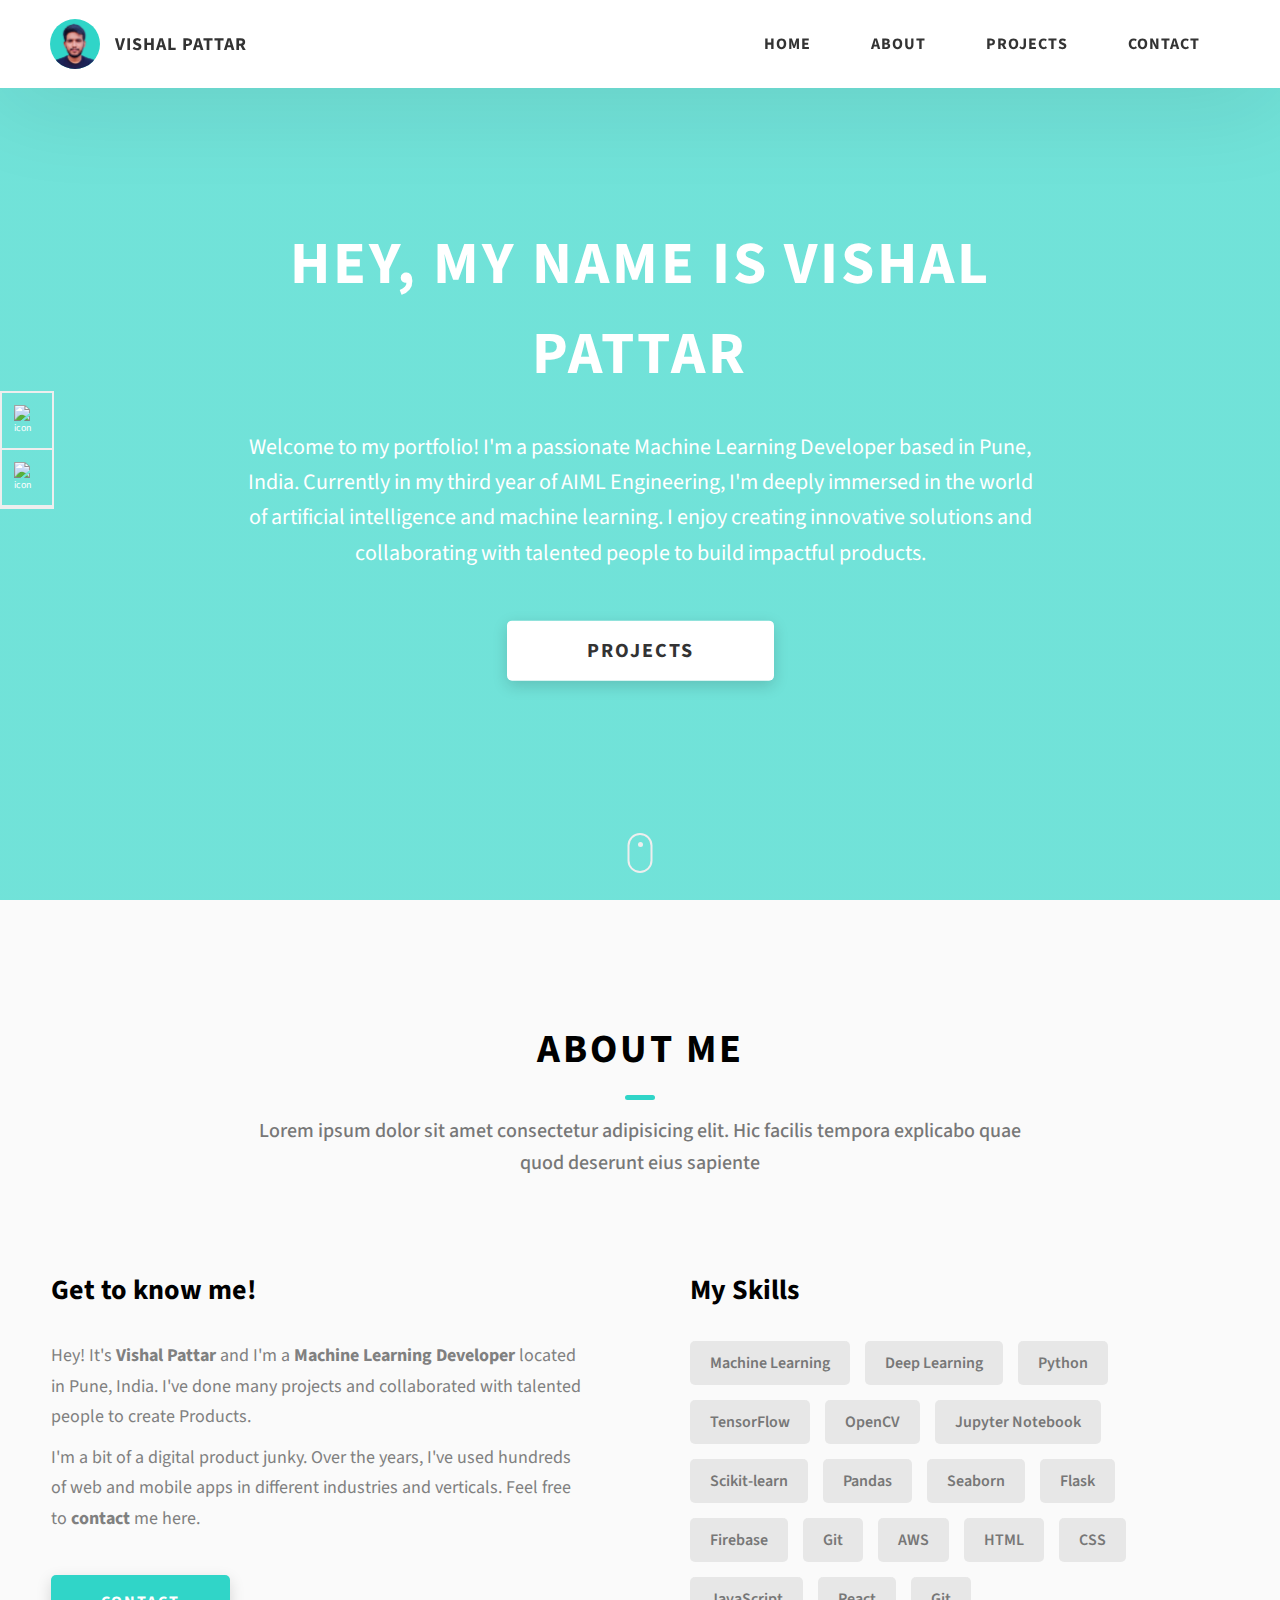
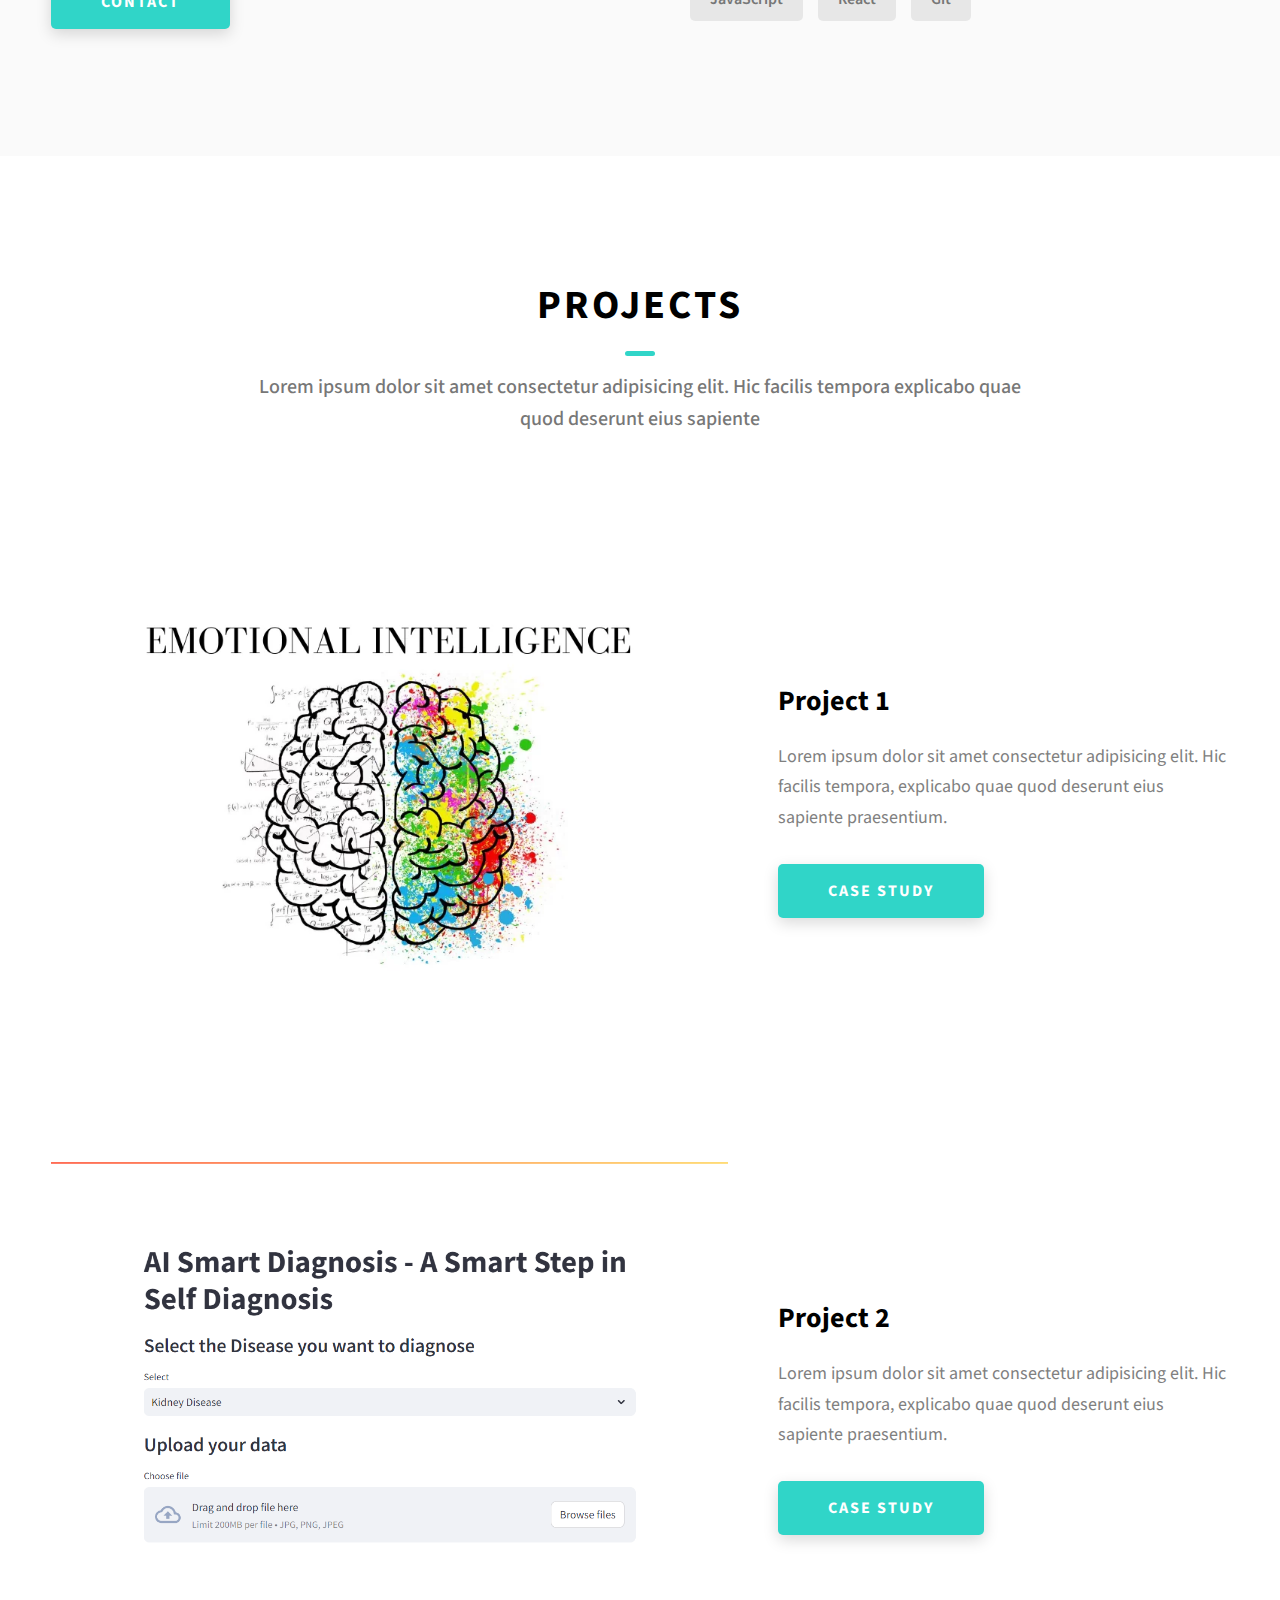
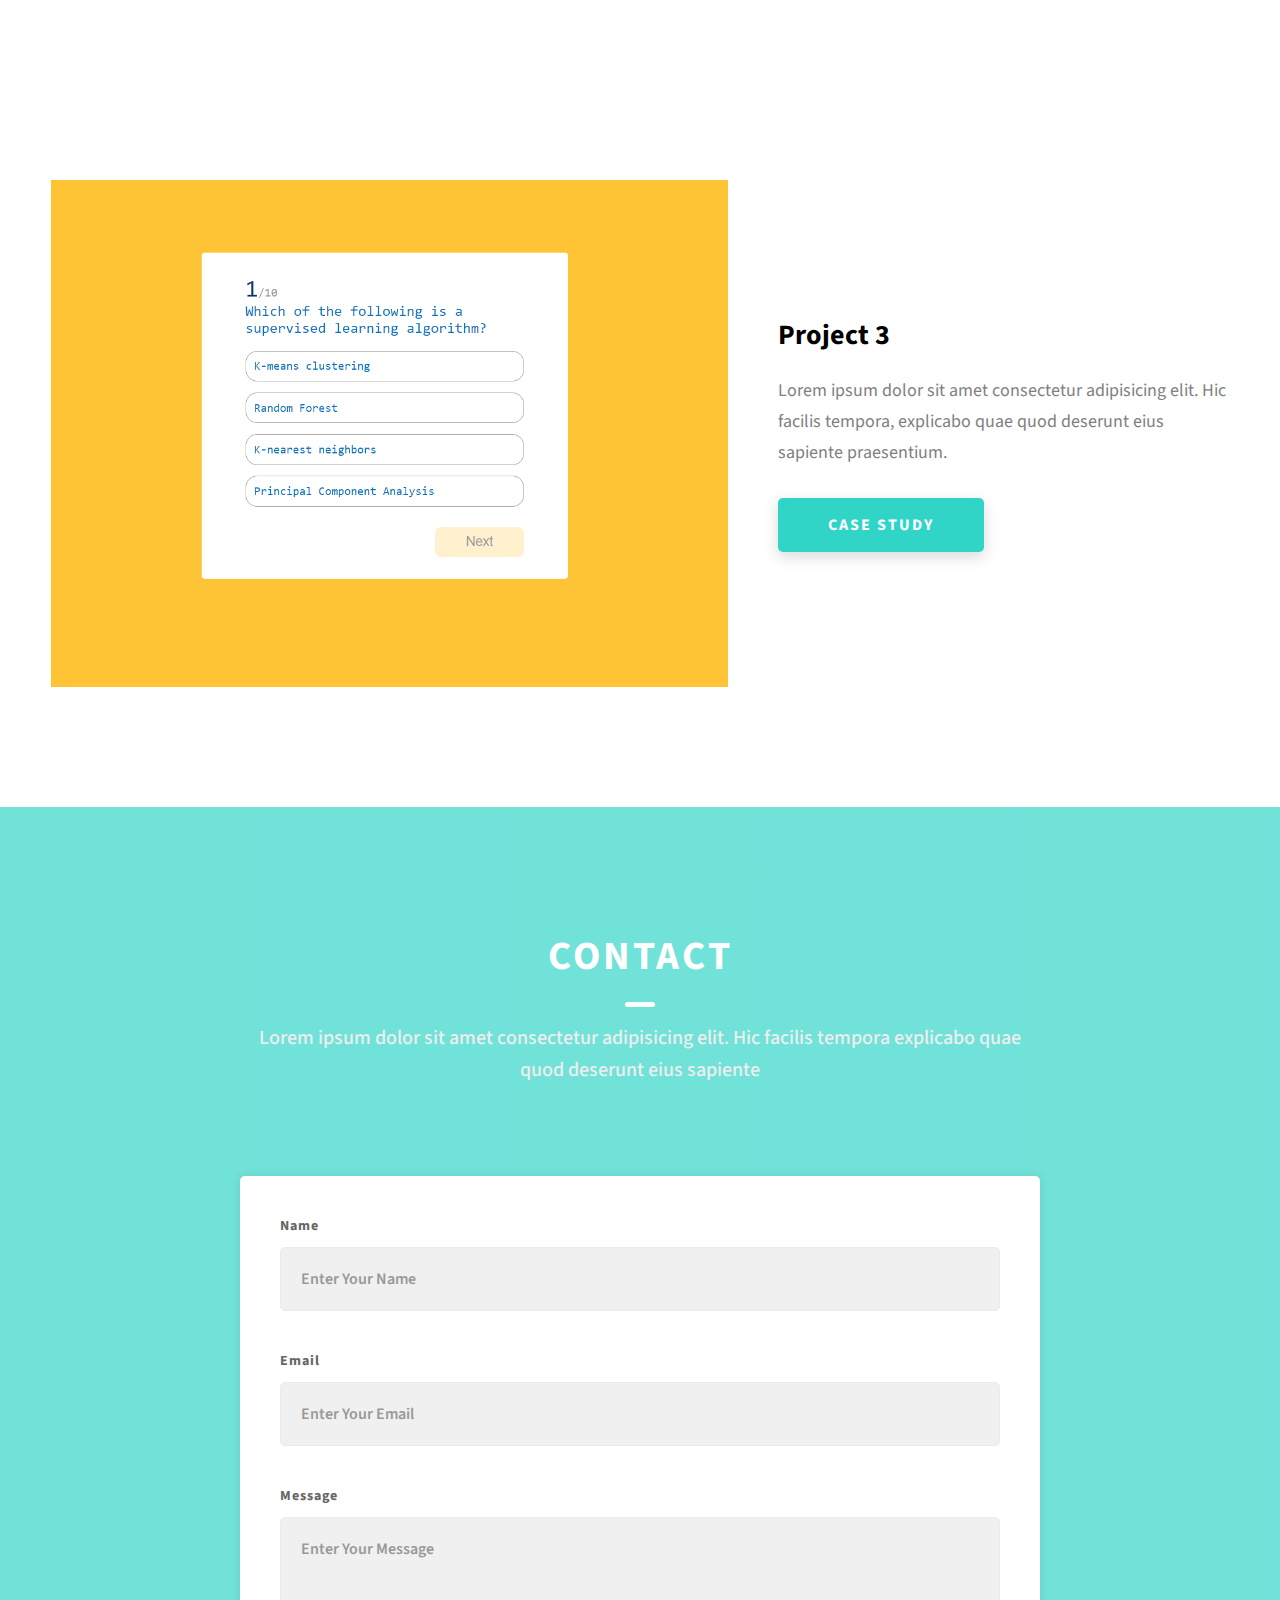
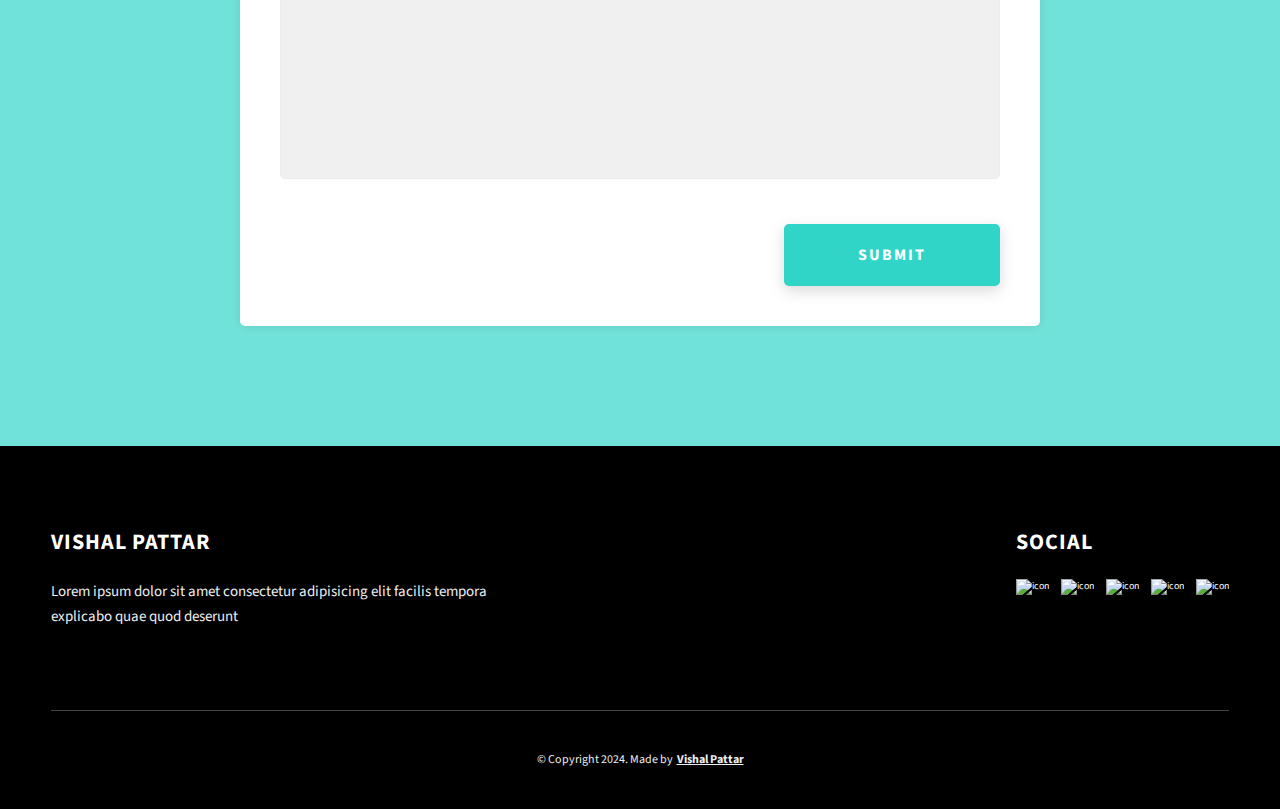
==== commit d659f402: "Added images" ====
--- a/index.html
+++ b/index.html
@@ -76,8 +76,9 @@
       <h1 class="heading-primary">Hey, My name is Vishal Pattar</h1>
       <div class="home-hero__info">
         <p class="text-primary">
-          Welcome to my portfolio! I'm a passionate Machine Learning Developer based in Pune, India. Currently in my third year of studying AIML Engineering, I'm deeply immersed in the world of artificial intelligence and machine learning.
-
+          Welcome to my portfolio! I'm a passionate Machine Learning Developer based in Pune, India. 
+          Currently in my third year of AIML Engineering, I'm deeply immersed in the world of artificial intelligence and machine learning. 
+          I enjoy creating innovative solutions and collaborating with talented people to build impactful products.
         </p>
       </div>
       <div class="home-hero__cta">
@@ -134,8 +135,17 @@
           <div class="skills">
             <div class="skills__skill">Machine Learning</div>
             <div class="skills__skill">Deep Learning</div>
-            <div class="skills__skill">Computer Vision</div>
-            <div class="skills__skill">Cloud Computing</div>
+            <div class="skills__skill">Python</div>
+            <div class="skills__skill">TensorFlow</div>
+            <div class="skills__skill">OpenCV</div>
+            <div class="skills__skill">Jupyter Notebook</div>
+            <div class="skills__skill">Scikit-learn</div>
+            <div class="skills__skill">Pandas</div>
+            <div class="skills__skill">Seaborn</div>
+            <div class="skills__skill">Flask</div>
+            <div class="skills__skill">Firebase</div>
+            <div class="skills__skill">Git</div>
+            <div class="skills__skill">AWS</div>
             <div class="skills__skill">HTML</div>
             <div class="skills__skill">CSS</div>
             <div class="skills__skill">JavaScript</div>
@@ -243,19 +253,19 @@
             <span>Social</span>
           </h2>
           <div class="main-footer__social-cont">
-            <a target="_blank" rel="noreferrer" href="#">
+            <a target="_blank" rel="noreferrer" href="https://www.linkedin.com/in/vishal-pattar-1403801a1/">
               <img class="main-footer__icon" src="./assets/png/linkedin-ico.png" alt="icon" />
             </a>
-            <a target="_blank" rel="noreferrer" href="#">
+            <a target="_blank" rel="noreferrer" href="https://github.com/Vishal-Pattar">
               <img class="main-footer__icon" src="./assets/png/github-ico.png" alt="icon" />
             </a>
-            <a target="_blank" rel="noreferrer" href="#">
+            <a target="_blank" rel="noreferrer" href="https://x.com/Vishal82440849">
               <img class="main-footer__icon" src="./assets/png/twitter-ico.png" alt="icon" />
             </a>
-            <a target="_blank" rel="noreferrer" href="#">
+            <a target="_blank" rel="noreferrer" href="https://www.youtube.com/@vishalpattar03">
               <img class="main-footer__icon" src="./assets/png/yt-ico.png" alt="icon" />
             </a>
-            <a target="_blank" rel="noreferrer" href="#">
+            <a target="_blank" rel="noreferrer" href="https://www.instagram.com/its_vp_03/">
               <img class="main-footer__icon main-footer__icon--mr-none" src="./assets/png/insta-ico.png" alt="icon" />
             </a>
           </div>
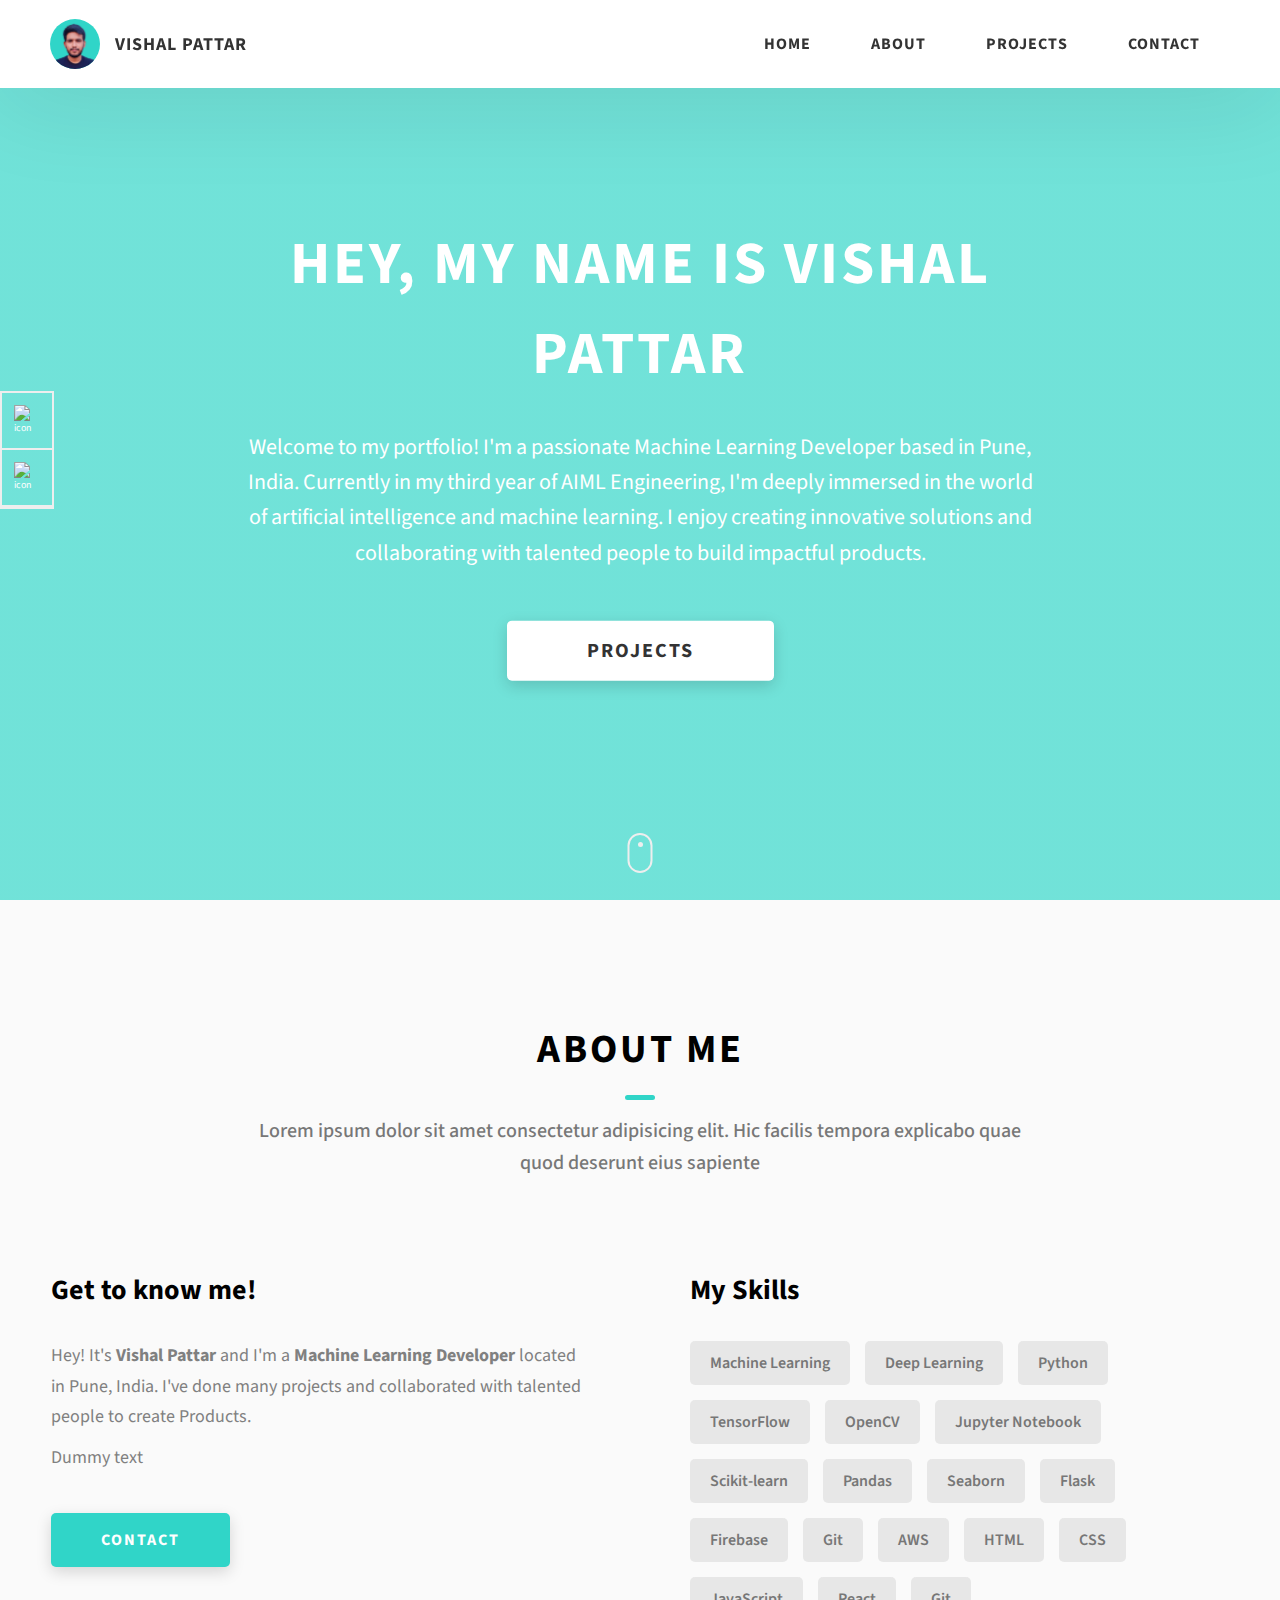
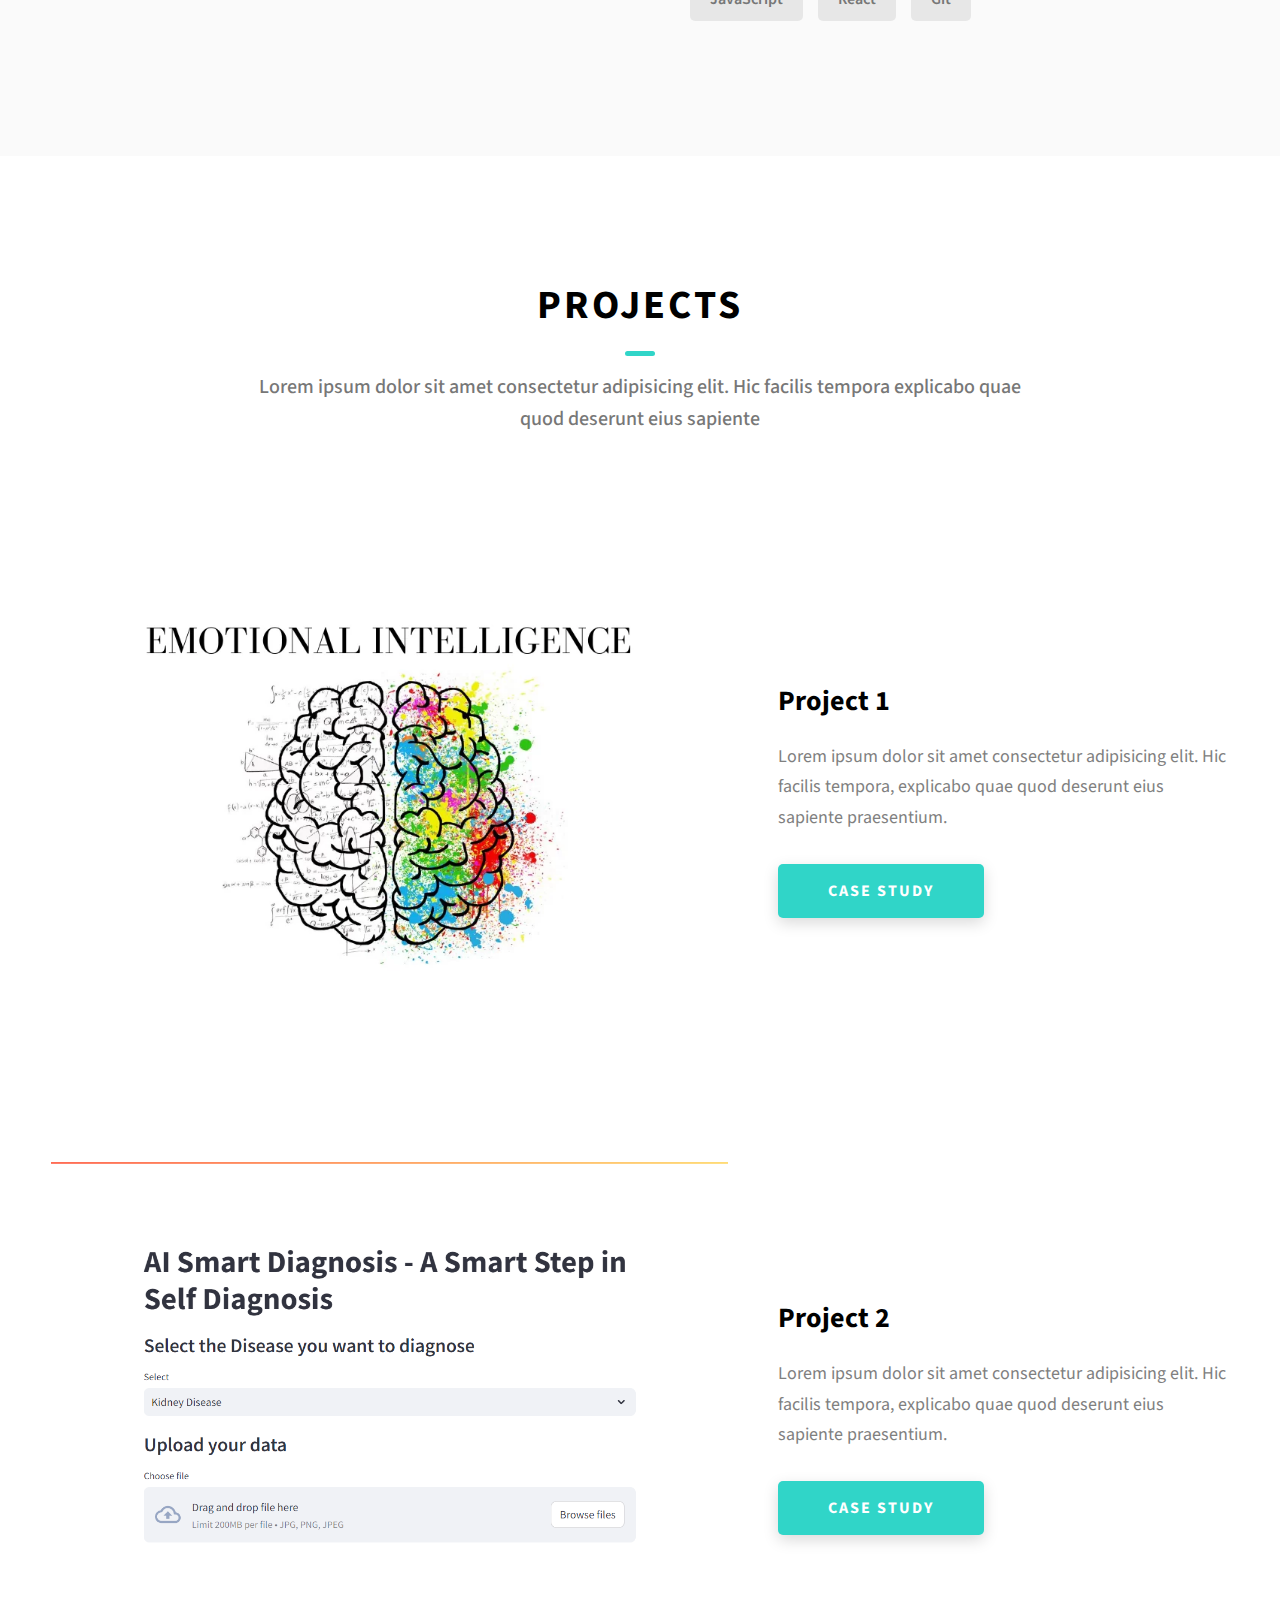
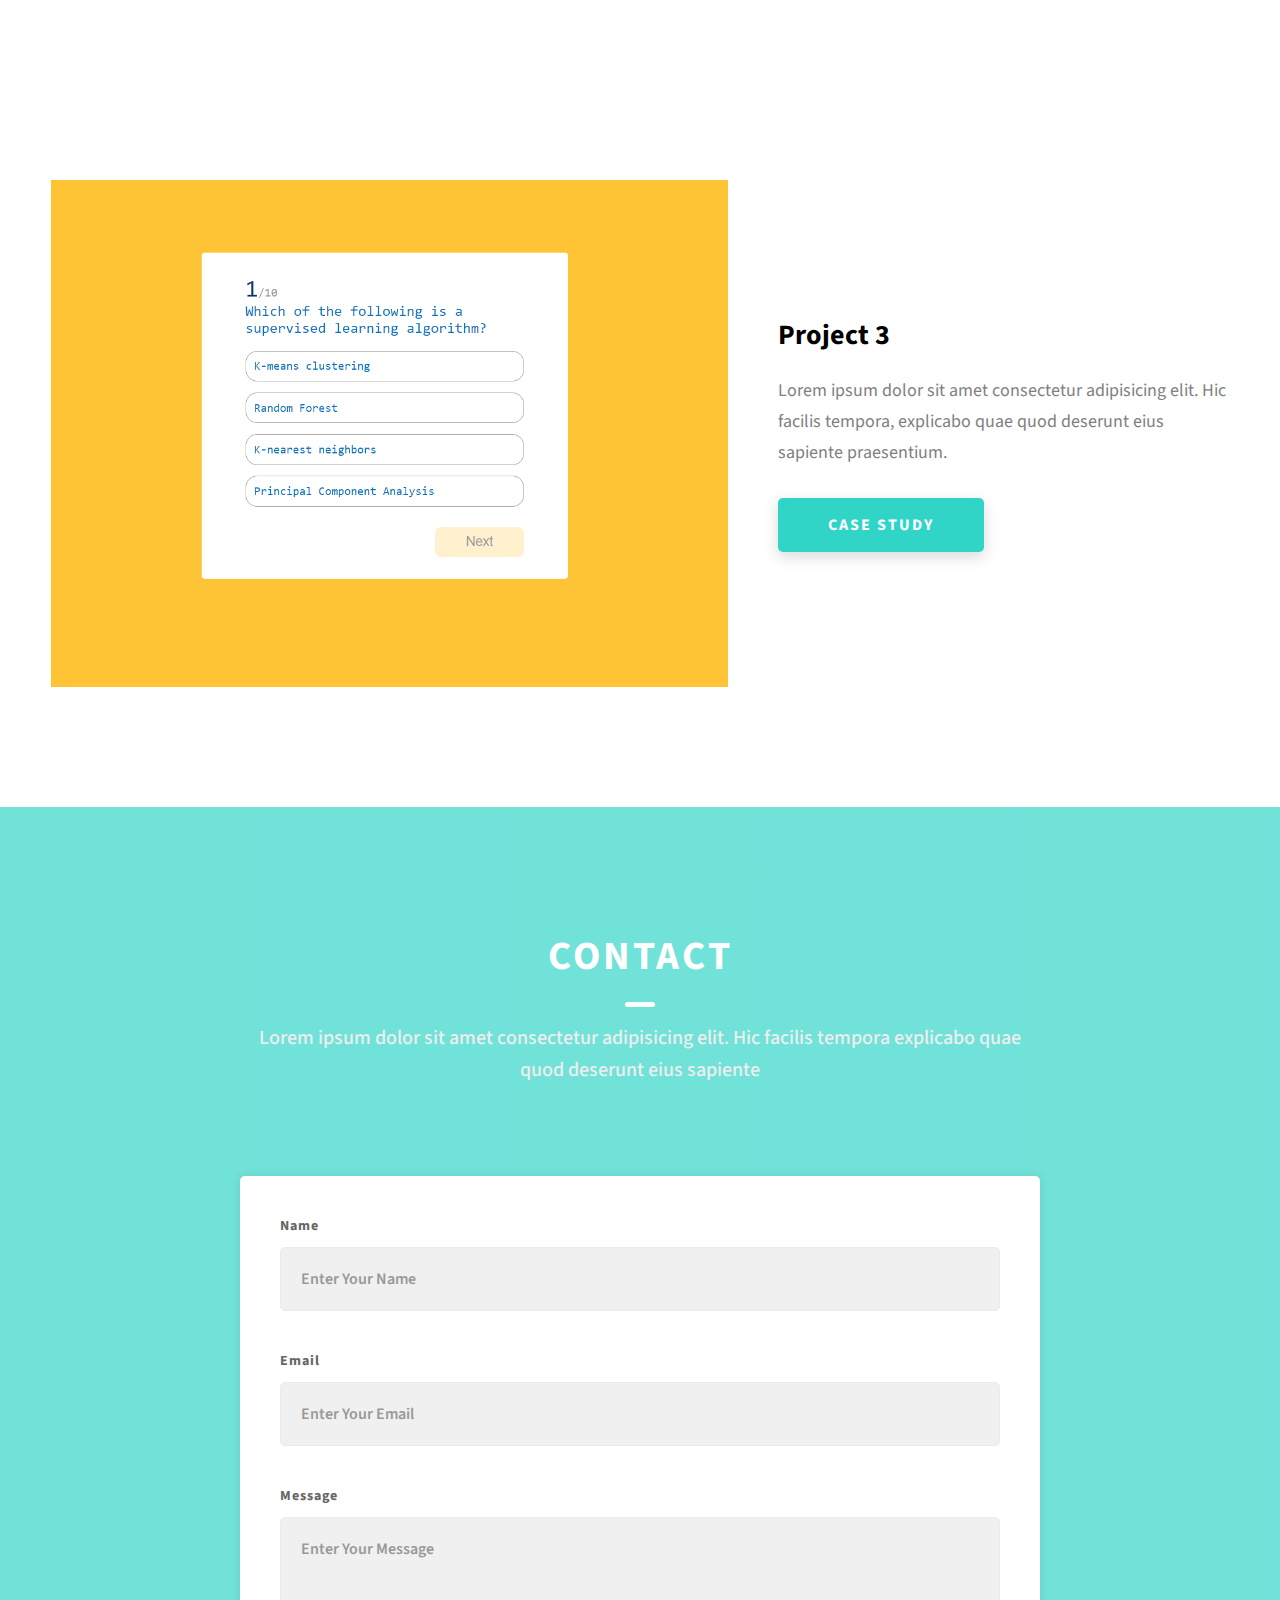
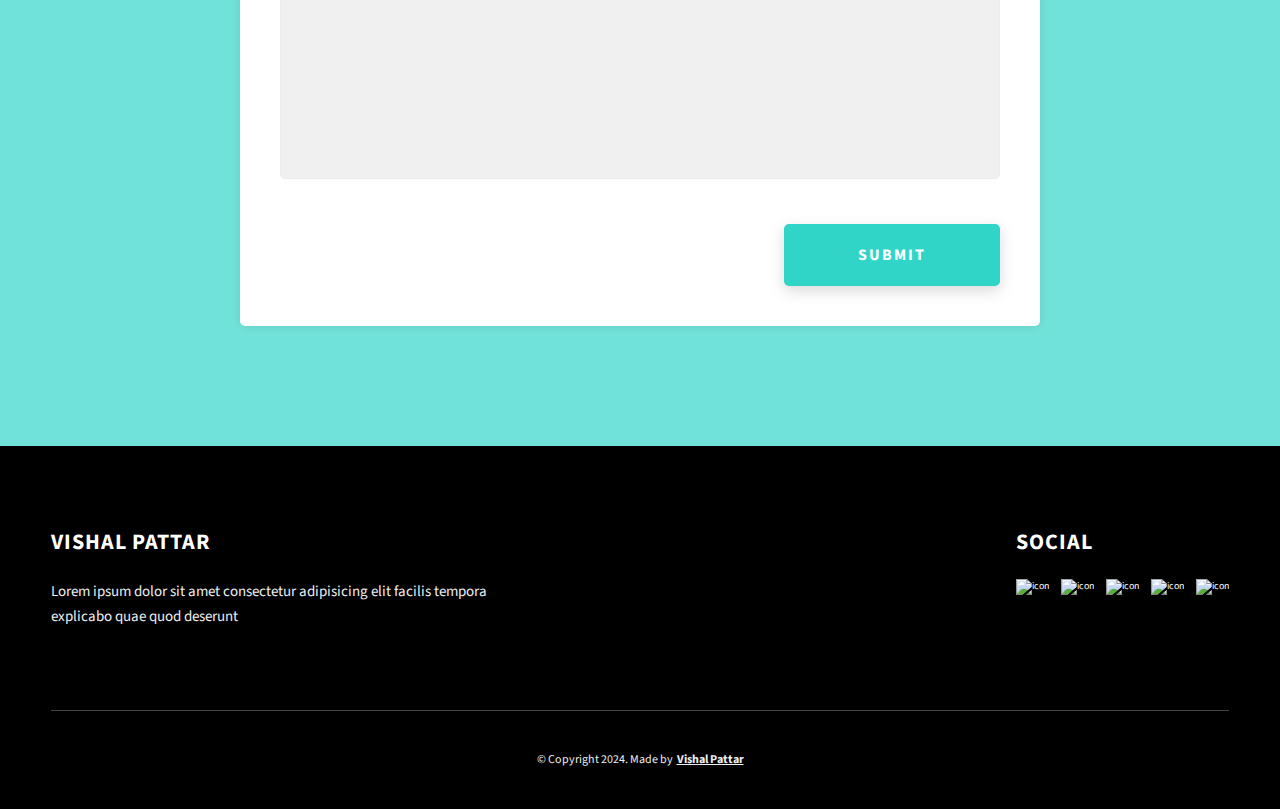
==== commit 38c52e35: "Minor changes" ====
--- a/index.html
+++ b/index.html
@@ -122,10 +122,7 @@
               with talented people to create Products.
             </p>
             <p class="about__content-details-para">
-              I'm a bit of a digital product junky. Over the years, I've used
-              hundreds of web and mobile apps in different industries and
-              verticals. Feel free to
-              <strong>contact</strong> me here.
+              Dummy text
             </p>
           </div>
           <a href="./#contact" class="btn btn--med btn--theme dynamicBgClr">Contact</a>
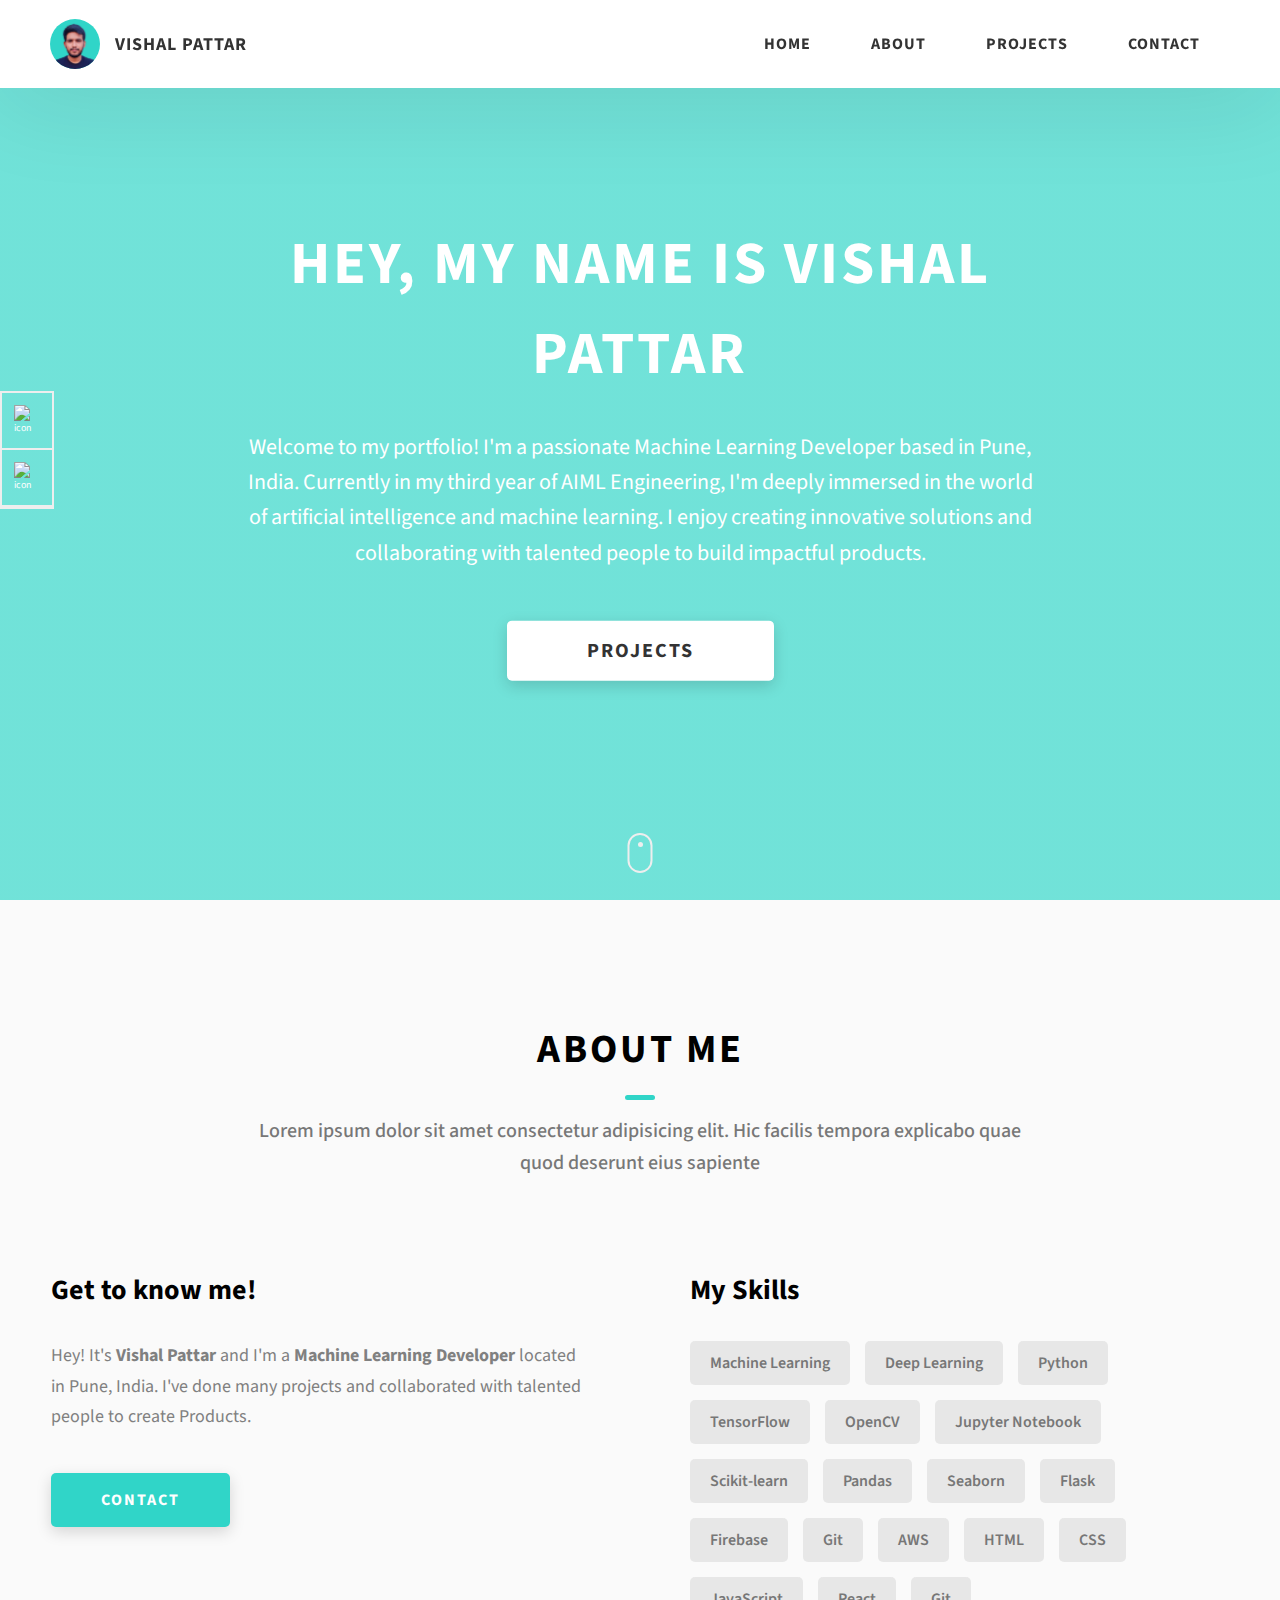
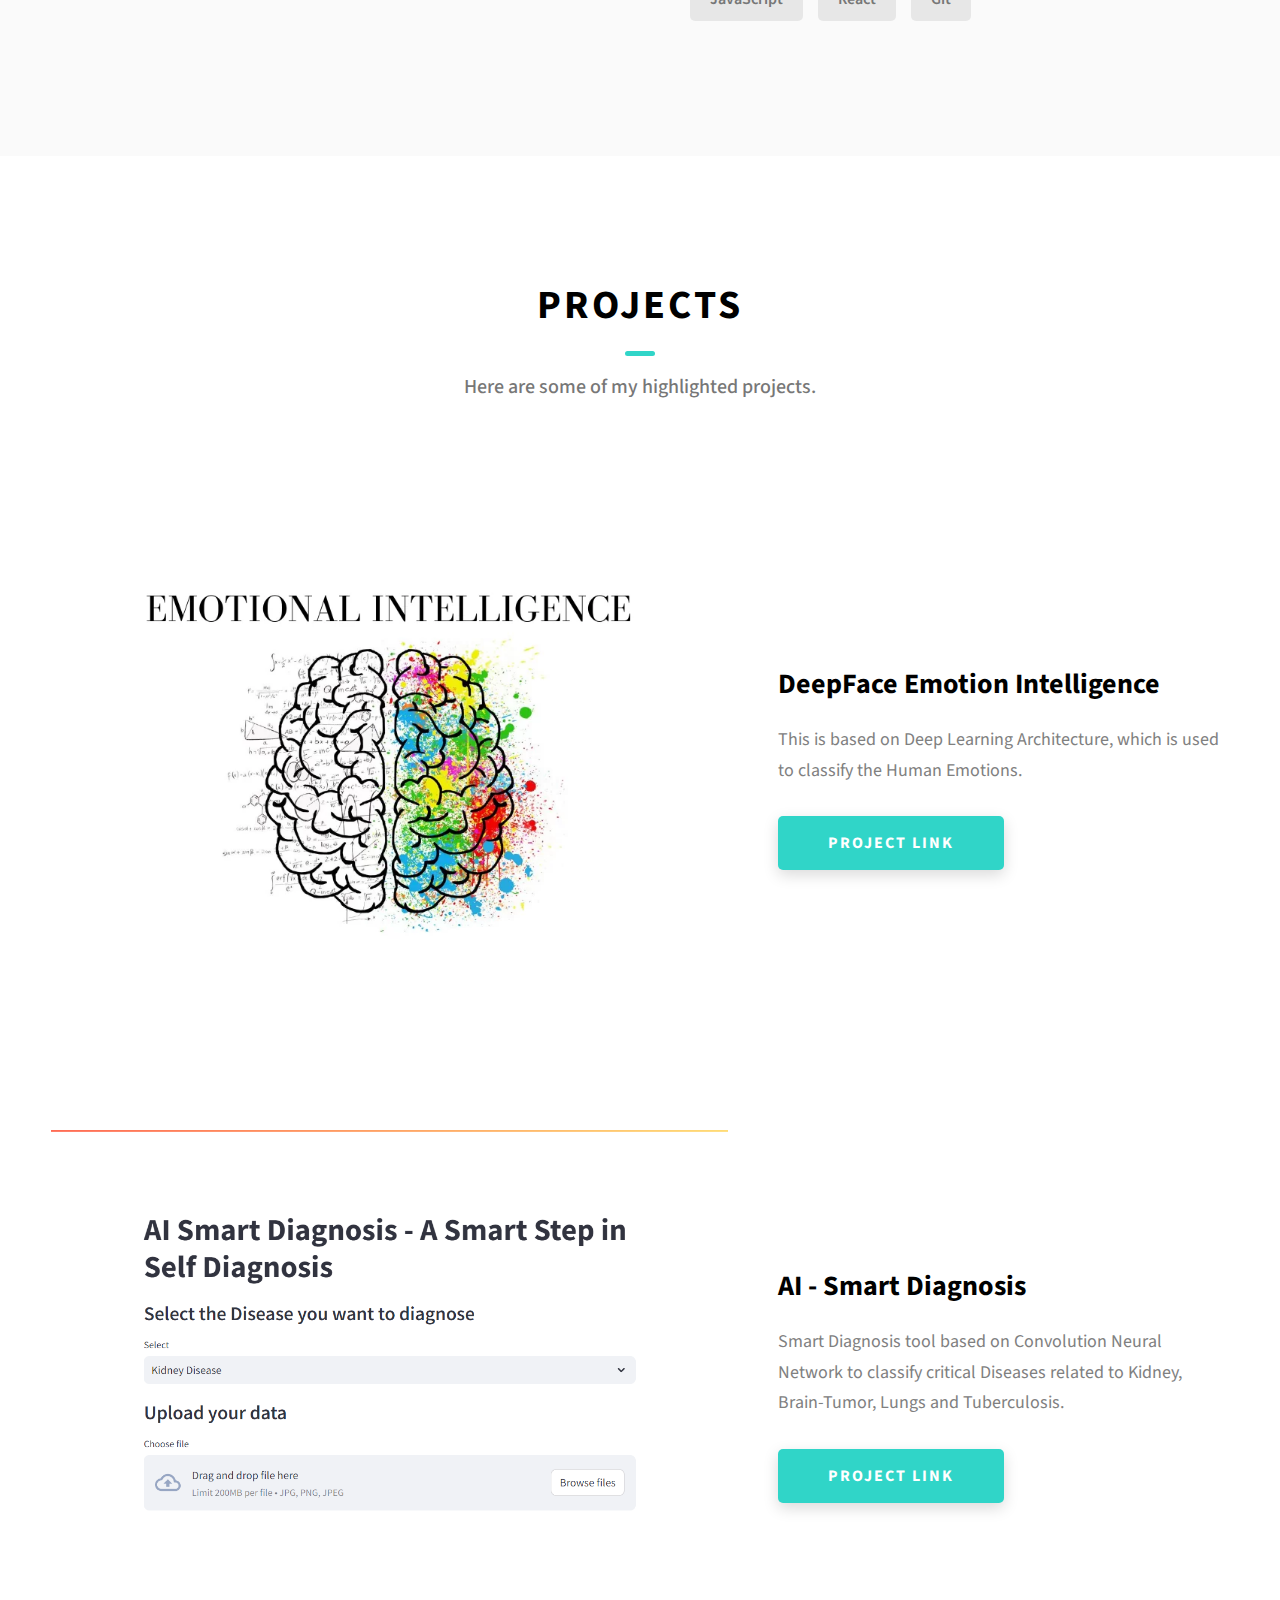
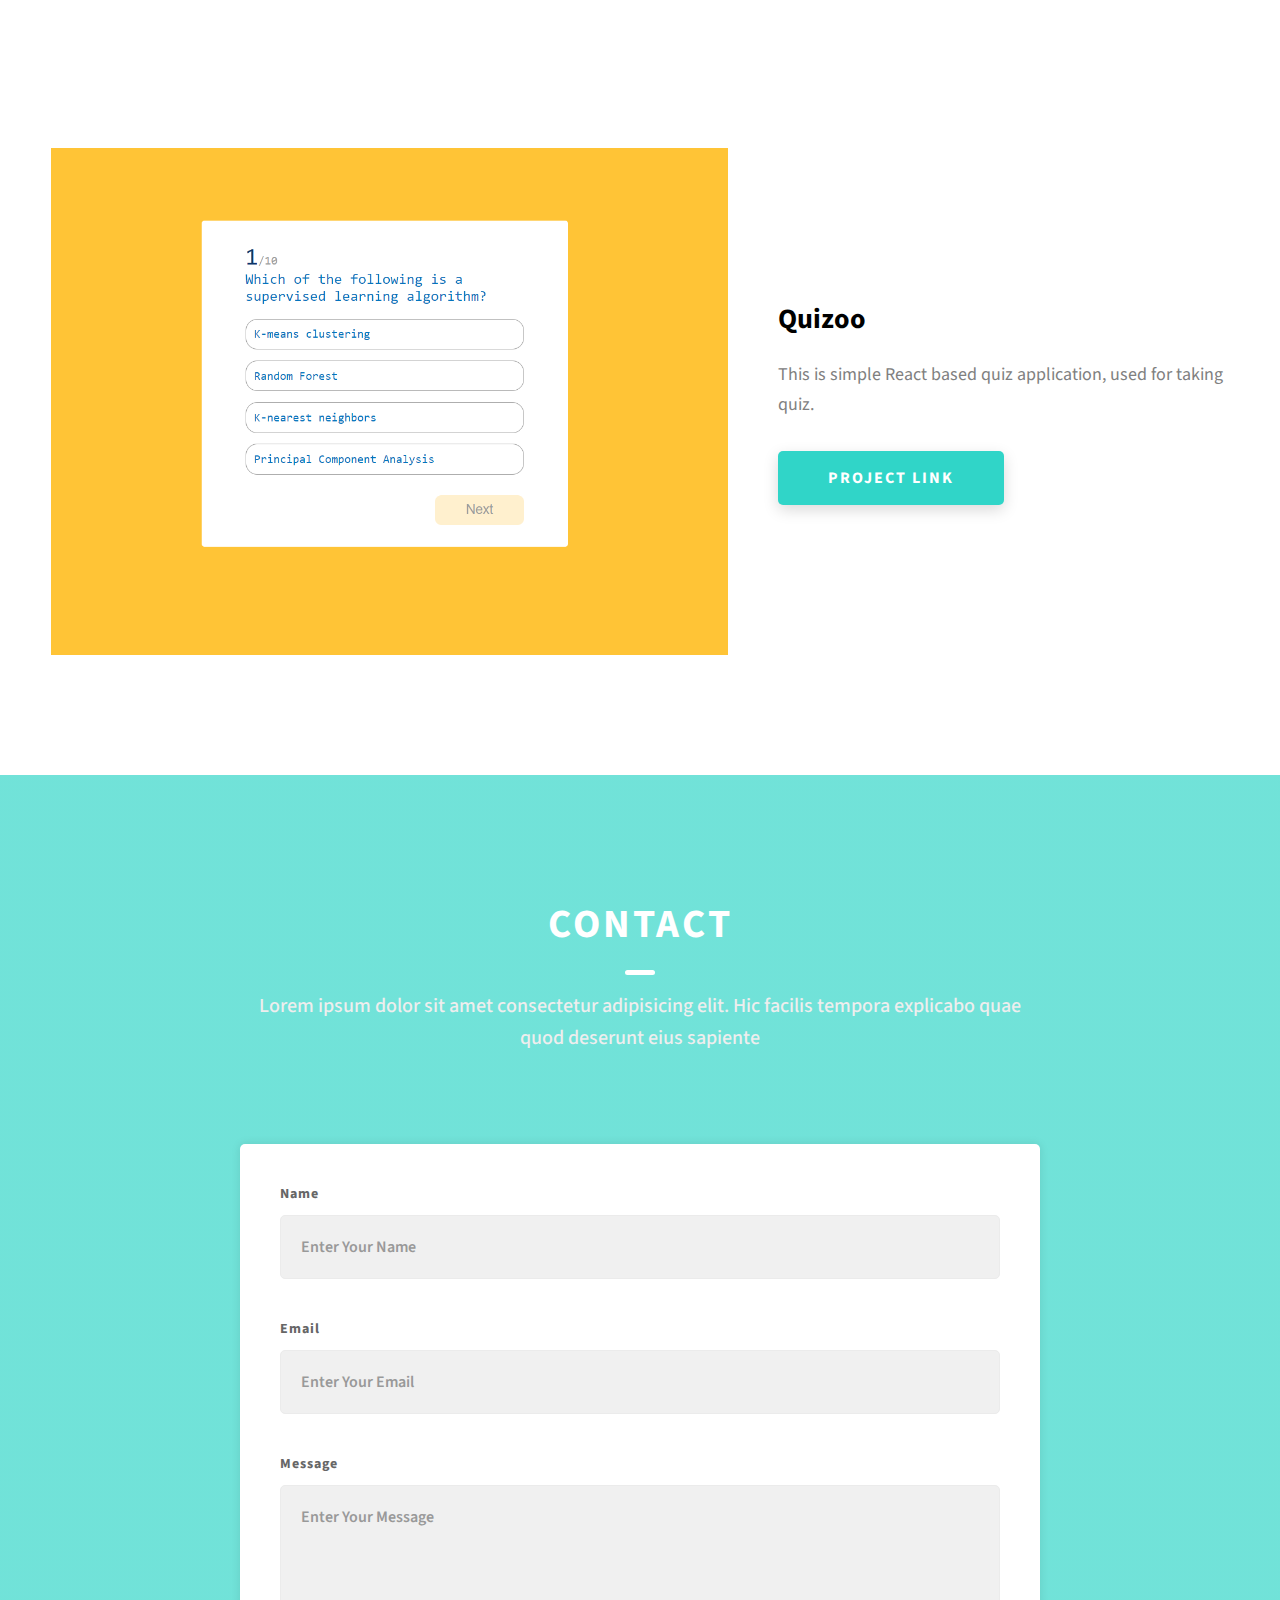
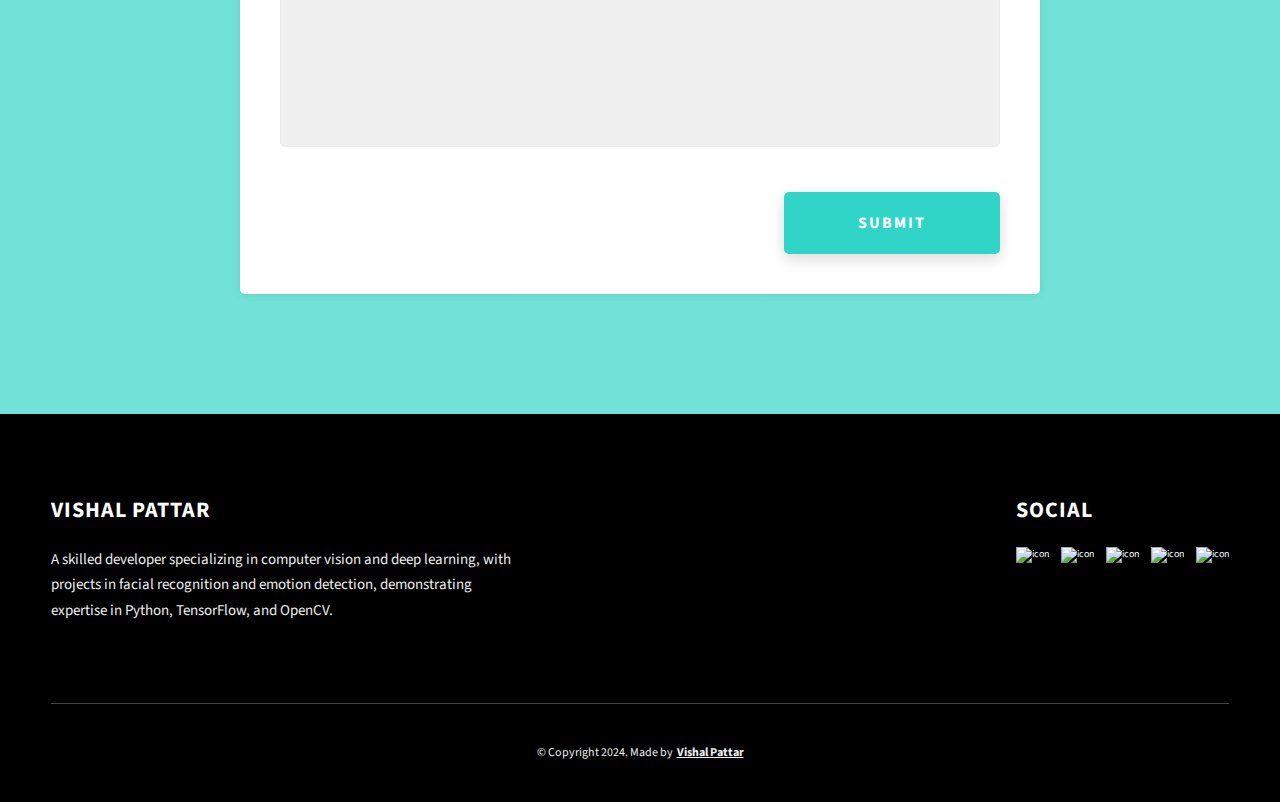
==== commit 8e9465c8: "Added content descption for project 1" ====
--- a/index.html
+++ b/index.html
@@ -122,7 +122,6 @@
               with talented people to create Products.
             </p>
             <p class="about__content-details-para">
-              Dummy text
             </p>
           </div>
           <a href="./#contact" class="btn btn--med btn--theme dynamicBgClr">Contact</a>
@@ -158,8 +157,7 @@
       <h2 class="heading heading-sec heading-sec__mb-bg">
         <span class="heading-sec__main">Projects</span>
         <span class="heading-sec__sub">
-          Lorem ipsum dolor sit amet consectetur adipisicing elit. Hic facilis
-          tempora explicabo quae quod deserunt eius sapiente
+          Here are some of my highlighted projects.
         </span>
       </h2>
 
@@ -169,13 +167,11 @@
             <img src="./assets/png/project1.png" alt="Software Screenshot" class="projects__row-img" loading="lazy" />
           </div>
           <div class="projects__row-content">
-            <h3 class="projects__row-content-title">Project 1</h3>
+            <h3 class="projects__row-content-title">DeepFace Emotion Intelligence</h3>
             <p class="projects__row-content-desc">
-              Lorem ipsum dolor sit amet consectetur adipisicing elit. Hic
-              facilis tempora, explicabo quae quod deserunt eius sapiente
-              praesentium.
-            </p>
-            <a href="./project-1.html" class="btn btn--med btn--theme dynamicBgClr" target="_blank">Case Study</a>
+              This is based on Deep Learning Architecture, which is used to classify the Human Emotions.
+            </p>
+            <a href="./project-1.html" class="btn btn--med btn--theme dynamicBgClr" target="_blank">Project Link</a>
           </div>
         </div>
         <div class="projects__row">
@@ -183,13 +179,11 @@
             <img src="./assets/png/project2.png" alt="Software Screenshot" class="projects__row-img" loading="lazy" />
           </div>
           <div class="projects__row-content">
-            <h3 class="projects__row-content-title">Project 2</h3>
+            <h3 class="projects__row-content-title">AI - Smart Diagnosis</h3>
             <p class="projects__row-content-desc">
-              Lorem ipsum dolor sit amet consectetur adipisicing elit. Hic
-              facilis tempora, explicabo quae quod deserunt eius sapiente
-              praesentium.
-            </p>
-            <a href="./project-2.html" class="btn btn--med btn--theme dynamicBgClr" target="_blank">Case Study</a>
+              Smart Diagnosis tool based on Convolution Neural Network to classify critical Diseases related to Kidney, Brain-Tumor, Lungs and Tuberculosis.
+            </p>
+            <a href="./project-2.html" class="btn btn--med btn--theme dynamicBgClr" target="_blank">Project Link</a>
           </div>
         </div>
         <div class="projects__row">
@@ -197,13 +191,11 @@
             <img src="./assets/png//project3.png" alt="Software Screenshot" class="projects__row-img" loading="lazy" />
           </div>
           <div class="projects__row-content">
-            <h3 class="projects__row-content-title">Project 3</h3>
+            <h3 class="projects__row-content-title">Quizoo</h3>
             <p class="projects__row-content-desc">
-              Lorem ipsum dolor sit amet consectetur adipisicing elit. Hic
-              facilis tempora, explicabo quae quod deserunt eius sapiente
-              praesentium.
-            </p>
-            <a href="./project-3.html" class="btn btn--med btn--theme dynamicBgClr" target="_blank">Case Study</a>
+              This is simple React based quiz application, used for taking quiz.
+            </p>
+            <a href="./project-3.html" class="btn btn--med btn--theme dynamicBgClr" target="_blank">Project Link</a>
           </div>
         </div>
       </div>
@@ -270,8 +262,7 @@
         <div class="main-footer__row main-footer__row-2">
           <h4 class="heading heading-sm text-lt">Vishal Pattar</h4>
           <p class="main-footer__short-desc">
-            Lorem ipsum dolor sit amet consectetur adipisicing elit facilis
-            tempora explicabo quae quod deserunt
+            A skilled developer specializing in computer vision and deep learning, with projects in facial recognition and emotion detection, demonstrating expertise in Python, TensorFlow, and OpenCV.
           </p>
         </div>
       </div>
